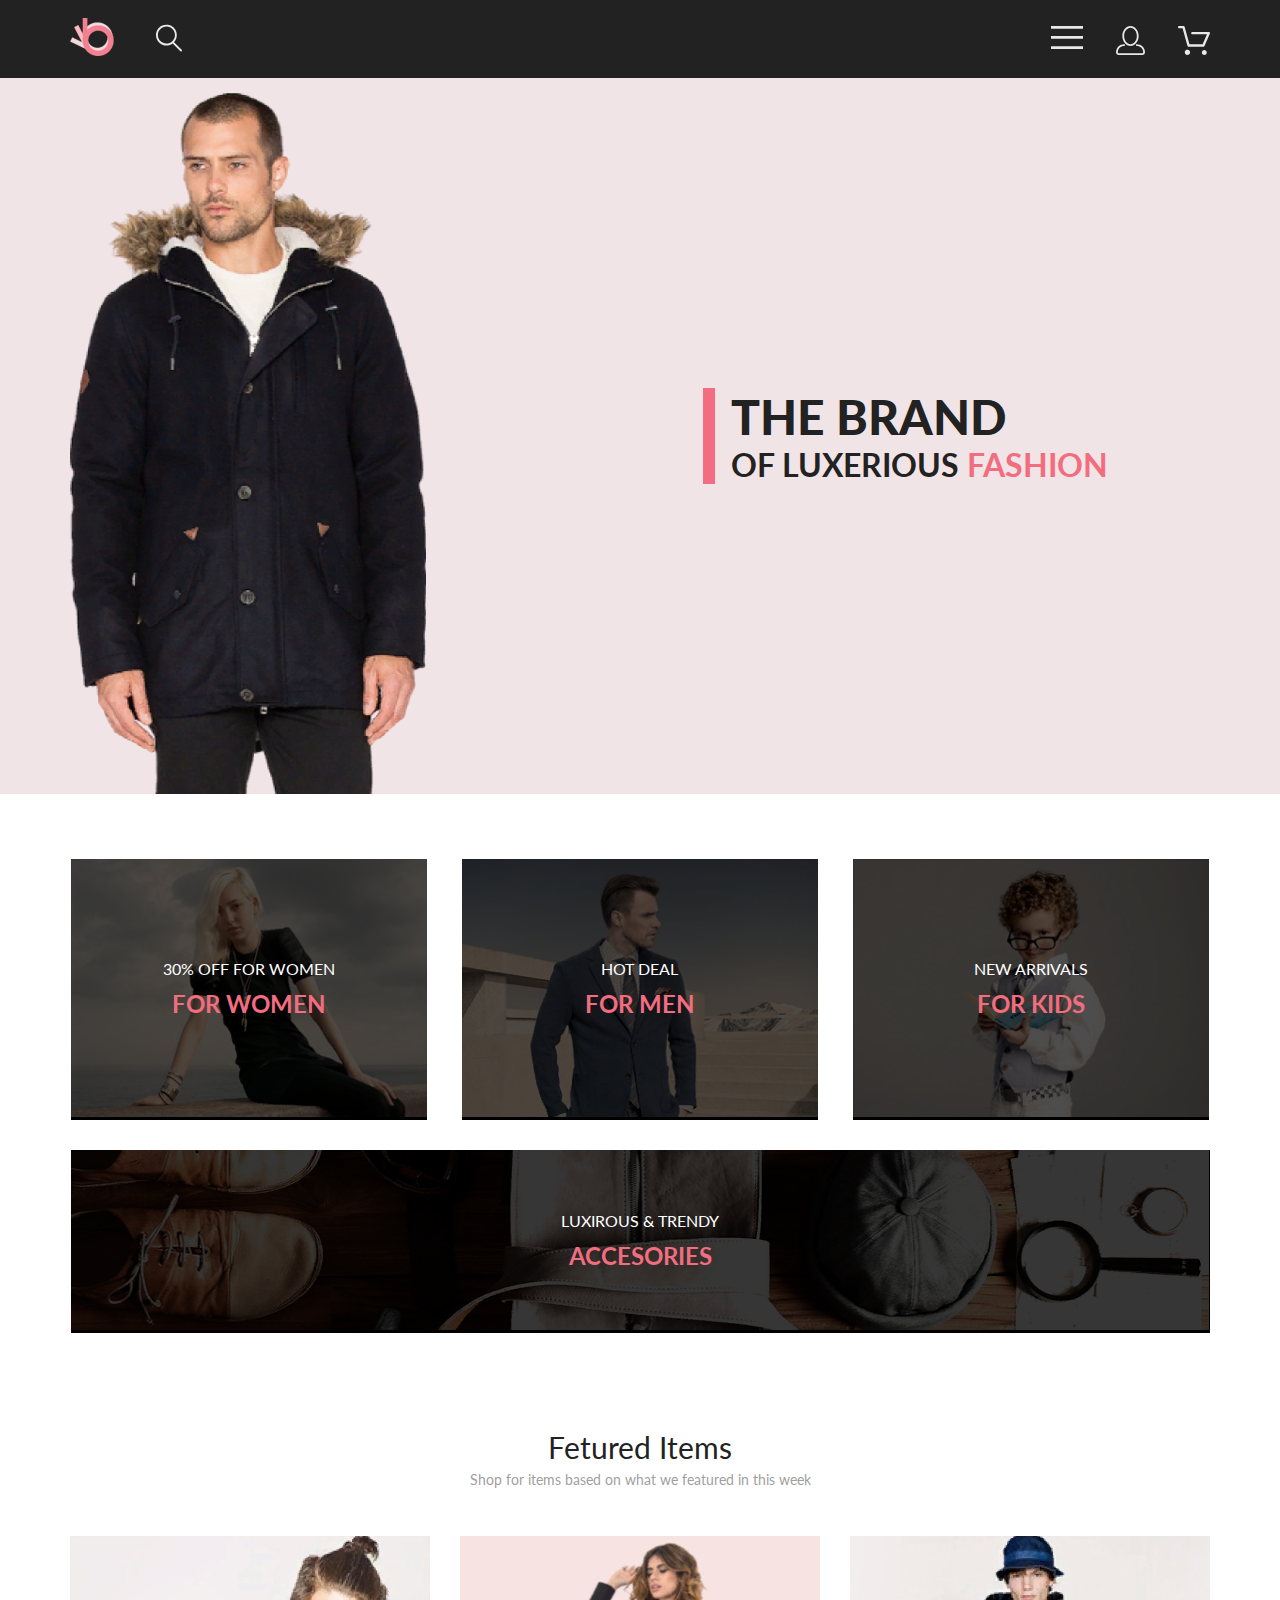
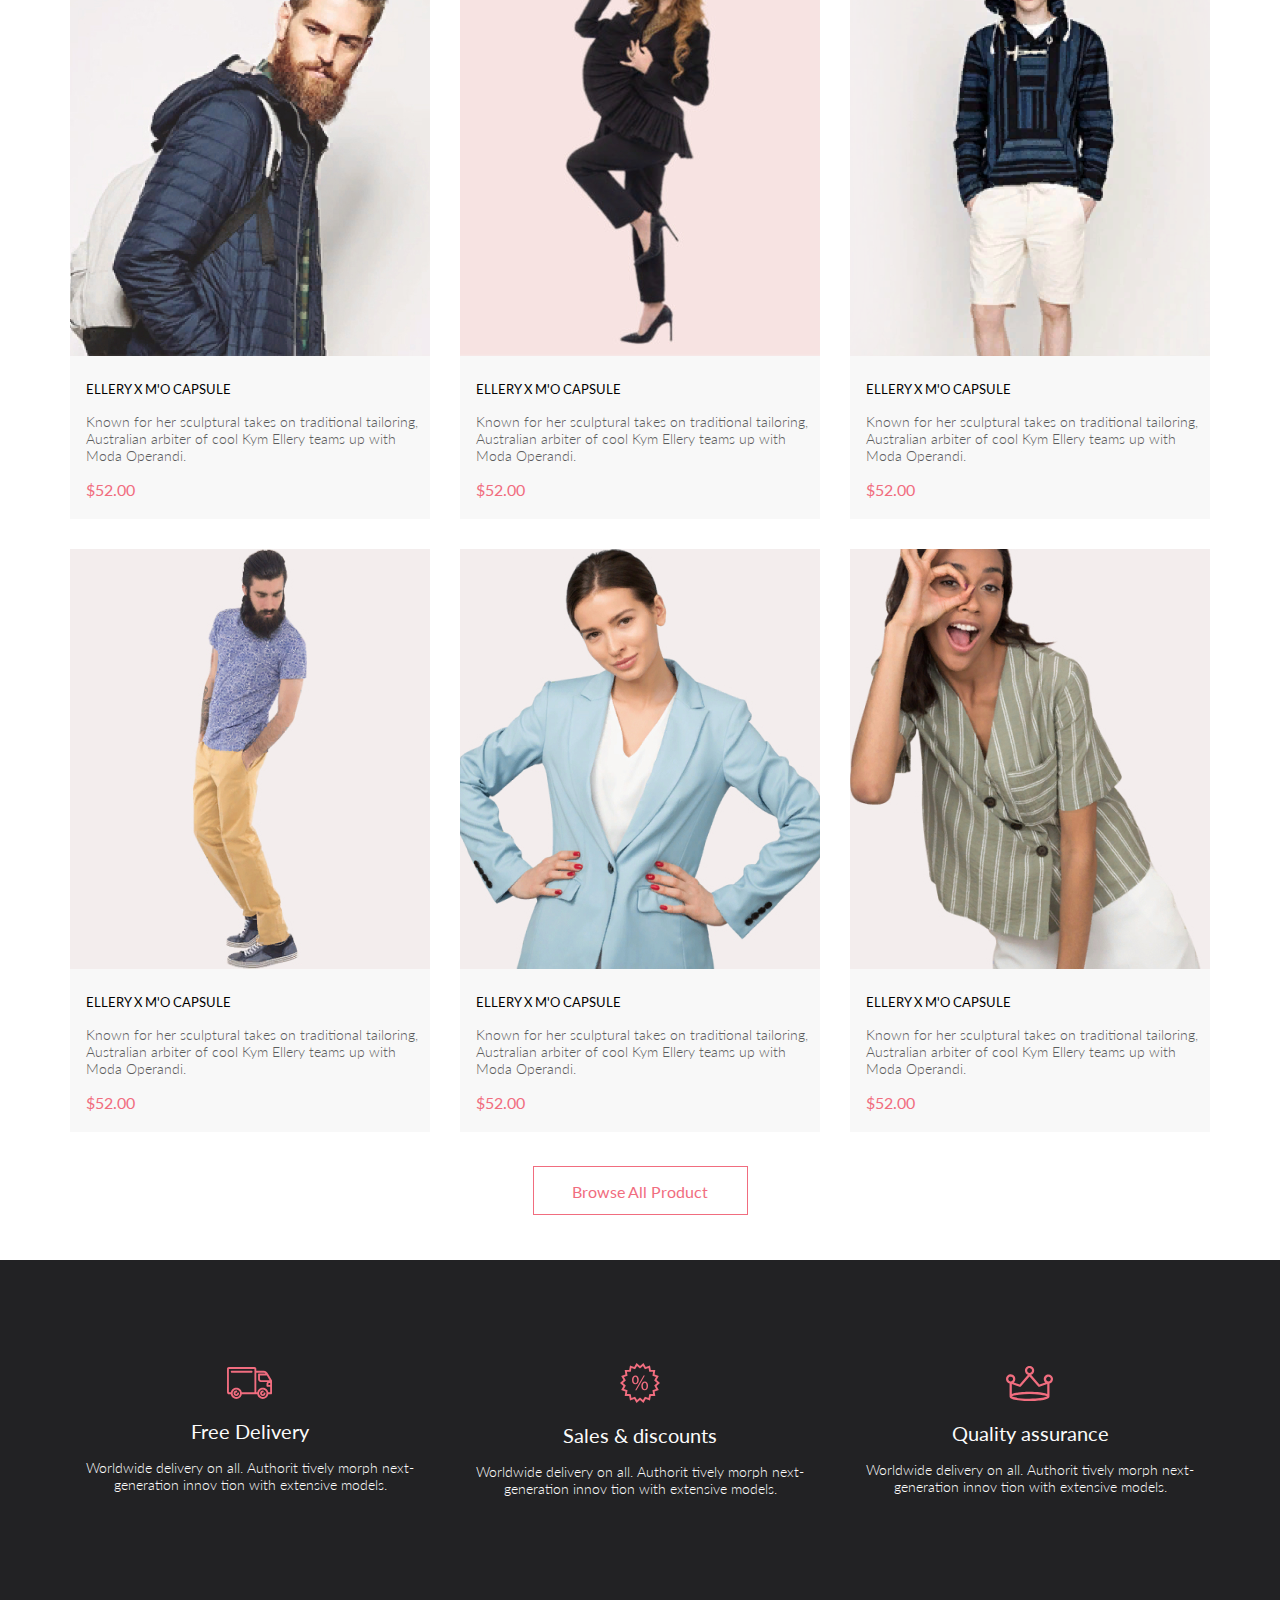
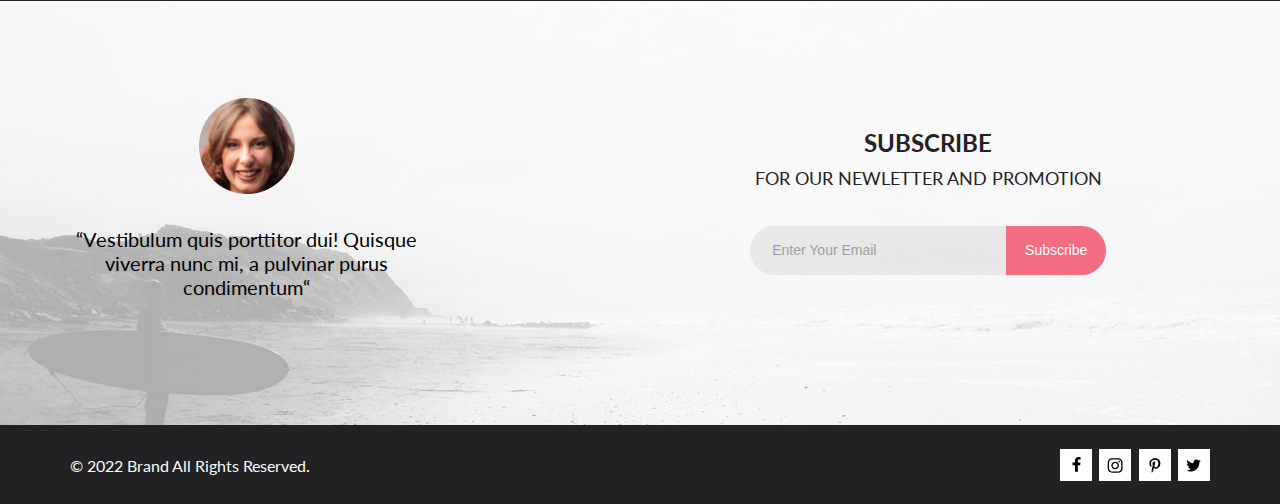
==== index.html @ d6eef69d "add scss elements" ====
<!DOCTYPE html>
<html lang="en">
<head>
    <meta charset="UTF-8">
    <meta http-equiv="X-UA-Compatible" content="IE=edge">
    <meta name="viewport" content="width=device-width, initial-scale=1.0">
    <title>Market</title>
    <link rel="preconnect" href="https://fonts.googleapis.com">
    <link rel="preconnect" href="https://fonts.gstatic.com" crossorigin>
    <link href="https://fonts.googleapis.com/css2?family=Lato&display=swap" rel="stylesheet">
    <link rel="stylesheet" href="style.css">
</head>
<body>
    <section class="header">
        <div class="container">
            <div class="navbar">
                <div class="logo">
                    <a href="index.html"><img src="./img/site-logo.svg" alt="logo"></a>
                    <img src="./img/find-icon.svg" alt="find">
                </div>
                <div class="menu">
                    <details>
                        <summary class="burger_menu"><img src="./img/menu-icon.svg" alt=""></summary>
                        <div class="drop_menu">
                            <h3 class="drop_menu_heading">
                                MENU 
                            </h3>
                            <ul class="burger_menu_list">
                                <li class="burger_menu_list-heading"><a href="#" class="list-heading-link">MAN</a></li>
                                <li class="burger_menu_list-link-box">
                                    <ul class="burger_menu_items">
                                        <li class="item_link mb-11"><a href="#" class="menu_items-link">Accessories</a></li>
                                        <li class="item_link mb-11"><a href="#" class="menu_items-link">Bags</a>
                                        <li class="item_link mb-11"><a href="#" class="menu_items-link">Denim</a></li>
                                        <li class="item_link mb-20"><a href="#" class="menu_items-link">T-Shirts</a></li>
                                    </ul>
                                </li>
                                <li class="burger_menu_list-heading"><a href="#" class="list-heading-link">WOMAN</a></li>
                                <li class="burger_menu_list-link-box">
                                    <ul class="burger_menu_items">
                                        <li class="item_link mb-11"><a href="#" class="menu_items-link">Accessories</a></li>
                                        <li class="item_link mb-11"><a href="#" class="menu_items-link">Jackets &amp; Coats</a></li>
                                        <li class="item_link mb-11"><a href="#" class="menu_items-link">Polos</a></li>
                                        <li class="item_link mb-11"><a href="#" class="menu_items-link">T-Shirts</a></li>
                                        <li class="item_link mb-20"><a href="#" class="menu_items-link">Shirts</a></li>
                                    </ul>
                                </li>
                                <li class="burger_menu_list-heading"><a href="#" class="list-heading-link">KIDS</a></li>
                                <li>
                                    <ul class="burger_menu_items">
                                        <li class="item_link mb-11"><a href="#" class="menu_items-link">Accessories</a></li>
                                        <li class="item_link mb-11"><a href="#" class="menu_items-link">Jackets &amp; Coats</a></li>
                                        <li class="item_link mb-11"><a href="#" class="menu_items-link">Polos</a></li>
                                        <li class="item_link mb-11"><a href="#" class="menu_items-link">T-Shirts</a></li>
                                        <li class="item_link mb-11"><a href="#" class="menu_items-link">Shirts</a></li>
                                        <li class="item_link"><a href="#" class="menu_items-link">Bags</a></li>
                                    </ul>
                                </li>
                            </ul>
                        </div>
                    </details>
                    <a href="#" class="login_link"><img src="./img/login-icon.svg" alt="login"></a>
                    <a href="#" class="user_cart"><img src="./img/cart-icon.svg" alt="cart"></a>
                </div>
            </div>
        </div>
    </section>
    <section class="represent">
        <div class="container">
            <div class="represent_content">
                <div class="title_img-box">
                    <img src="./img/Layer_57-removebg-preview_1_-removebg-preview.png" alt="photo" class="title_image-picture">
                </div>
                <div class="title">
                    <div class="title_heading">THE BRAND</div>
                    <div class="title_text">OF LUXERIOUS <span class="title_text_pink">FASHION</span>
                    </div>
                </div>
            </div>
        </div>
    </section>
    <section class="main">
            <div class="contaiter">
                <section class="categories">
                    <div class="top_categories">
                        <div class="category_item_container">
                            <img src="./img/bg-for-women.png" alt="image" class="category_item-img">
                            <div class="category_item-content">
                                <p class="category_item-text">30% OFF FOR WOMEN
                                </p>
                                <h3 class="category_item-heading">FOR WOMEN</h3>
                            </div> 
                        </div>
                        <div class="category_item_container">
                            <img src="./img/bg-for-men.png" alt="image" class="category_item-img">
                            <div class="category_item-content">
                                <p class="category_item-text">HOT DEAL</p>
                                <h3 class="category_item-heading">FOR MEN</h3>
                            </div> 
                        </div>
                        <div class="category_item_container">
                            <img src="./img/bg-for-kids.png" alt="image" class="category_item-img">
                            <div class="category_item-content">
                                <p class="category_item-text">NEW ARRIVALS</p>
                                <h3 class="category_item-heading">FOR KIDS</h3>
                            </div> 
                        </div>
                    </div>
                    <div class="category_item_container-long">
                        <img src="./img/bg-accessories.png" alt="image" class="category_item-img acc_big">
                        <img src="./img/accessories-small.png" alt="image" class="acc_small">
                        <div class="category_item-content">
                            <p class="category_item-text">LUXIROUS & TRENDY</p>
                            <h3 class="category_item-heading">ACCESORIES</h3>
                        </div> 
                    </div>
                </section>
            </div>
            <div class="contaiter">                        
                <section class="content_items">
                    <div class="content_heading">
                        <h2 class="content_title">Fetured Items</h2>
                        <p class="content_text">Shop for items based on what we featured in this week</p>
                    </div>
                    <div class="product_block">
                        <div class="item_box">
                            <div class="item_box-main-content">
                                <img src="./img/photo-man-1.jpg" alt="photo" class="item_photo">
                                <a href="#">
                                    <div class="add_to_cart_button">
                                        <img src="./img/cart-icon.svg" alt="cart">
                                        <p class="add_to_cart-text">Add to Cart</p>
                                    </div>
                                </a>
                            </div>
                            <h3 class="item_title"><a href="#" class="product_link">ELLERY X M'O CAPSULE</a></h3>
                            <p class="item_text">Known for her sculptural takes on traditional tailoring, Australian arbiter of cool Kym Ellery teams up with Moda Operandi.</p>
                            <p class="cost">$52.00</p>
                        </div>
                        <div class="item_box">
                            <div class="item_box-main-content">
                                <img src="./img/photo-woman-1.jpg" alt="photo" class="item_photo">
                                <a href="#">
                                    <div class="add_to_cart_button">
                                        <img src="./img/cart-icon.svg" alt="cart">
                                        <p class="add_to_cart-text">Add to Cart</p>
                                    </div>
                                </a>
                            </div>
                            <h3 class="item_title"><a href="#" class="product_link">ELLERY X M'O CAPSULE</a></h3>
                            <p class="item_text">Known for her sculptural takes on traditional tailoring, Australian arbiter of cool Kym Ellery teams up with Moda Operandi.</p>
                            <p class="cost">$52.00</p>
                        </div>
                        <div class="item_box">
                            <div class="item_box-main-content">
                                <img src="./img/photo-man-2.png" alt="photo" class="item_photo">
                                <a href="#">
                                    <div class="add_to_cart_button">
                                        <img src="./img/cart-icon.svg" alt="cart">
                                        <p class="add_to_cart-text">Add to Cart</p>
                                    </div>
                                </a>
                            </div>
                            <a href="#"><h3 class="item_title">ELLERY X M'O CAPSULE</h3></a>
                            <p class="item_text">Known for her sculptural takes on traditional tailoring, Australian arbiter of cool Kym Ellery teams up with Moda Operandi.</p>
                            <p class="cost">$52.00</p>
                        </div>
                        <div class="item_box">
                            <div class="item_box-main-content">
                                <img src="./img/photo-man-3.jpg" alt="photo" class="item_photo">
                                <a href="#">
                                    <div class="add_to_cart_button">
                                        <img src="./img/cart-icon.svg" alt="cart">
                                        <p class="add_to_cart-text">Add to Cart</p>
                                    </div>
                                </a>
                            </div>
                            <a href="#"><h3 class="item_title">ELLERY X M'O CAPSULE</h3></a>
                            <p class="item_text">Known for her sculptural takes on traditional tailoring, Australian arbiter of cool Kym Ellery teams up with Moda Operandi.</p>
                            <p class="cost">$52.00</p>
                        </div>
                        <div class="item_box">
                            <div class="item_box-main-content">
                                <img src="./img/photo-woman-2.jpg" alt="photo" class="item_photo">
                                <a href="#">
                                    <div class="add_to_cart_button">
                                        <img src="./img/cart-icon.svg" alt="cart">
                                        <p class="add_to_cart-text">Add to Cart</p>
                                    </div>
                                </a>
                            </div>
                            <a href="#"><h3 class="item_title">ELLERY X M'O CAPSULE</h3></a>
                            <p class="item_text">Known for her sculptural takes on traditional tailoring, Australian arbiter of cool Kym Ellery teams up with Moda Operandi.</p>
                            <p class="cost">$52.00</p>
                        </div>
                        <div class="item_box">
                            <div class="item_box-main-content">
                                <img src="./img/photo-woman-3.jpg" alt="photo" class="item_photo">
                                <a href="#">
                                    <div class="add_to_cart_button">
                                        <img src="./img/cart-icon.svg" alt="cart">
                                        <p class="add_to_cart-text">Add to Cart</p>
                                    </div>
                                </a>
                            </div>
                            <a href="#"><h3 class="item_title">ELLERY X M'O CAPSULE</h3></a>
                            <p class="item_text">Known for her sculptural takes on traditional tailoring, Australian arbiter of cool Kym Ellery teams up with Moda Operandi.</p>
                            <p class="cost">$52.00</p>
                        </div>
                    </div>
                </section>
                <div class="all_product_button"><a href="#" class="all_product_button-link">Browse All Product</a></div>   
        </div>
    </section>
    <section class="features">
        <div class="container">
            <div class="feature_content">
                <div class="feature_content_item">
                    <img src="./img/car.svg" alt="image" class="feature_content_item_img">
                    <h4 class="feature_content_item_title">Free Delivery</h4>
                    <p class="feature_content_item_text">Worldwide delivery on all. Authorit tively morph next-generation innov tion with extensive models.</p>
                </div>
                <div class="feature_content_item">
                    <img src="./img/percent.svg" alt="image" class="feature_content_item_img">
                    <h4 class="feature_content_item_title">Sales & discounts</h4>
                    <p class="feature_content_item_text">Worldwide delivery on all. Authorit tively morph next-generation innov tion with extensive models.</p>
                </div>
                <div class="feature_content_item">
                    <img src="./img/crown.svg" alt="image" class="feature_content_item_img">
                    <h4 class="feature_content_item_title">Quality assurance</h4>
                    <p class="feature_content_item_text">Worldwide delivery on all. Authorit tively morph next-generation innov tion with extensive models.</p>
                </div>
            </div>
        </div>
    </section>
    <section class="subscribe_block">
        <div class="container">
            <div class="subscribe_content">
                <div class="subscribe_media">
                        <img src="./img/subscribe_woman_photo.png" alt="image" class="subscribe_media_img">
                        <p class="subscribe_media_text">“Vestibulum quis porttitor dui! Quisque viverra nunc mi, a pulvinar purus condimentum“</p>
                </div>
                <div class="subscribe_button">
                    <div class="subscribe_button_text">
                        <h4 class="subscribe_button_text_title">
                            SUBSCRIBE 
                        </h4>
                        <p class="subscribe_button_text_content">FOR OUR NEWLETTER AND PROMOTION
                        </p>
                    </div>
                        <form action="#" class="form">
                            <input type="email" placeholder="Enter Your Email" class="form_input">
                            <button type="submit" class="form_button">Subscribe</button>
                        </form>
                </div>
            </div>
        </div>
    </section>
    <footer class="footer">
        <div class="container">
            <div class="footer_content">
                <div class="footer_text">
                    &copy; 2022  Brand  All Rights Reserved.
                </div>
                <div class="footer_icons">
                    <a href="#"><div class="social_icon"><img src="./img/facebook_icon.svg" alt="facebook" class="facebook_icon"></div></a>
                    <a href="#"><div class="social_icon"><img src="./img/instagram_icon.svg" alt="instagram" class="instagram_icon social_icon"></div></a>
                    <a href="#"><div class="social_icon"><img src="./img/pinterest_icon.svg" alt="instagram" class="pinterest_icon social_icon"></div></a>
                    <a href="#"><div class="social_icon"><img src="./img/twitter_icon.svg" alt="instagram" class="twitter_icon social_icon"></div></a>
                </div>
            </div>
        </div>
    </footer>
</body>
</html>
---- style.css ----
* {
  margin: 0;
  padding: 0;
  box-sizing: border-box;
}

body {
  font-family: "Lato";
  font-style: normal;
}

a {
  text-decoration: none;
}

ul {
  list-style-type: none;
}

.mb-11 {
  margin-bottom: 11px;
}

.mb-20 {
  margin-bottom: 20px;
}

.pink_color {
  color: #F16D7F;
}

.container {
  max-width: 1140px;
  margin: 0 auto;
}

.header {
  background: #222222;
}

.navbar {
  display: flex;
  justify-content: space-between;
}

.logo {
  margin-top: 18px;
  margin-bottom: 19px;
  display: flex;
  justify-content: space-between;
  gap: 41px;
}

.menu {
  display: flex;
  justify-content: space-between;
  gap: 33px;
  margin-top: 26px;
  margin-bottom: 20px;
}

.burger_menu {
  position: relative;
  list-style-type: none;
}

.burger_menu:hover {
  cursor: pointer;
}

.drop_menu {
  position: absolute;
  background-color: #FFF;
  width: 232px;
  top: 80px;
  z-index: 10;
  padding-top: 32px;
  padding-bottom: 32px;
}

.drop_menu_heading {
  color: #000;
  font-size: 14px;
  font-weight: 700;
  padding-left: 33px;
  margin-bottom: 24px;
}

.burger_menu_list {
  padding-left: 33px;
}

.burger_menu_items {
  padding-left: 22px;
}

.menu_items-link {
  color: #6F6E6E;
  font-size: 14px;
  display: block;
}

.item_link:hover {
  background-color: rgb(250, 70, 70);
}

.menu_items-link:hover {
  background-color: rgba(244, 244, 244, 0.6980392157);
}

.burger_menu_list-heading {
  margin-bottom: 12px;
}

.list-heading-link {
  color: #F16D7F;
  font-size: 14px;
}

.represent {
  background: #F1E4E6;
  margin-bottom: 65px;
}

.represent_content {
  display: flex;
  align-items: center;
  justify-content: flex-start;
  gap: 63px;
  position: relative;
}

.title_img-box {
  width: 50%;
  display: flex;
  justify-content: flex-start;
  align-items: center;
}

.title_image-picture {
  max-width: 100%;
  margin-top: 15px;
}

.title {
  max-width: 100%;
  border-left: 12px solid #F16D7F;
  padding-left: 16px;
}

.title_heading {
  font-weight: 900;
  font-size: 48px;
  line-height: 58px;
  color: #222222;
}

.title_text {
  font-weight: 700;
  font-size: 32px;
  line-height: 38px;
  color: #222222;
}

.title_text_pink {
  font-weight: 700;
  font-size: 32px;
  line-height: 38px;
  color: #F16D7F;
}

.main {
  display: flex;
  flex-direction: column;
  align-items: center;
}

.categories {
  display: flex;
  flex-direction: column;
  margin-bottom: 96px;
}

.top_categories {
  display: flex;
  gap: 3%;
  margin-bottom: 30px;
}

.category_item_container {
  max-width: 32%;
  position: relative;
  text-align: center;
  background: black;
}

.category_item_container-long {
  max-width: 1140px;
  position: relative;
  text-align: center;
  background: black;
}

.category_item-img {
  max-width: 100%;
  opacity: 30%;
}

.acc_small {
  display: none;
}

.category_item-content {
  width: 100%;
  display: flex;
  flex-direction: column;
  position: absolute;
  top: 50%;
  left: 50%;
  transform: translate(-50%, -50%);
  color: white;
}

.category_item-text {
  margin-bottom: 12px;
  font-weight: 400;
  font-size: 16px;
  line-height: 19px;
  color: #FFFFFF;
}

.category_item-heading {
  font-weight: 700;
  font-size: 24px;
  line-height: 28.8px;
  color: #F16D7F;
}

.content_items {
  display: flex;
  flex-direction: column;
  align-items: center;
  margin-bottom: 49px;
}

.content_heading {
  display: flex;
  flex-direction: column;
  align-items: center;
}

.content_title {
  margin-bottom: 6px;
  font-weight: 400;
  font-size: 30px;
  line-height: 36px;
  color: #222222;
}

.content_text {
  margin-bottom: 48px;
  font-weight: 400;
  font-size: 14px;
  line-height: 17px;
  color: #9F9F9F;
}

.product_block {
  display: grid;
  grid-template-columns: repeat(3, 1fr);
  grid-gap: 30px;
}

.item_box {
  background: #F8F8F8;
  max-width: 360px;
}

.item_box-main-content {
  max-width: 360px;
  max-height: 420px;
  margin-bottom: 25.35px;
  position: relative;
  background-color: #000;
}

.women_img_2 {
  max-height: 100%;
  background: #F7E4E2;
  display: flex;
  justify-content: center;
  margin-bottom: 25px;
}

.item_photo {
  max-width: 100%;
}

.item_photo_2 {
  margin-top: 9px;
  margin-bottom: 11px;
}

.item_title {
  margin-bottom: 16px;
  margin-left: 16px;
  font-weight: 400;
  font-size: 13px;
  line-height: 16px;
  color: #000;
}

.product_link {
  color: #000;
}

.item_text {
  margin-bottom: 16px;
  margin-left: 16px;
  font-weight: 300;
  font-size: 14px;
  line-height: 17px;
  color: #5D5D5D;
}

.cost {
  margin-left: 16px;
  margin-bottom: 20px;
  font-weight: 400;
  font-size: 16px;
  line-height: 19px;
  color: #F16D7F;
}

.add_to_cart_button {
  display: none;
}

.item_box-main-content:hover .item_photo {
  opacity: 30%;
  transition: 0.35s;
}
.item_box-main-content:hover .item_box-main-content {
  text-align: center;
}
.item_box-main-content:hover .add_to_cart_button {
  position: absolute;
  top: 50%;
  left: 50%;
  transform: translate(-50%, -50%);
  display: flex;
  align-items: center;
  justify-content: center;
  border: 1px solid white;
  padding-left: 13.06px;
  padding-top: 10.79px;
  padding-right: 15.91px;
  padding-bottom: 8.23px;
}
.item_box-main-content:hover .add_to_cart-text {
  font-weight: 400;
  font-size: 14px;
  line-height: 16.8px;
  margin-left: 11.04px;
  color: white;
}

.all_product_button {
  margin-bottom: 60px;
  text-align: center;
}

.all_product_button-link {
  border: 1px solid #F16D7F;
  padding: 14.5px 38.5px 13.5px;
  color: #F16D7F;
}

.all_product_button-link:hover {
  background-color: #F16D7F;
  color: #FFFFFF;
}

.features {
  background: #222224;
  padding-top: 103px;
  padding-bottom: 104px;
}

.feature_content {
  display: flex;
  gap: 30px;
}

.feature_content_item {
  display: flex;
  flex-direction: column;
  justify-content: center;
  align-items: center;
}

.feature_content_item_img {
  margin-bottom: 20px;
}

.feature_content_item_title {
  font-weight: 400;
  font-size: 19.96px;
  line-height: 24px;
  color: #FBFBFB;
  margin-bottom: 16px;
}

.feature_content_item_text {
  font-weight: 300;
  font-size: 13.972px;
  line-height: 17px;
  text-align: center;
  color: #FBFBFB;
}

.subscribe_block {
  background-image: url(./img/subscribe_background.png);
  background-repeat: no-repeat;
  background-position: center;
  background-color: rgba(244, 244, 244, 0.6980392157);
  background-blend-mode: screen;
  padding-top: 97px;
  padding-bottom: 126px;
}

.subscribe_content {
  display: flex;
  align-items: center;
}

.subscribe_media {
  max-width: 31%;
  display: flex;
  flex-direction: column;
  align-items: center;
}

.subscribe_media_img {
  margin-bottom: 33px;
}

.subscribe_media_text {
  font-weight: 400;
  font-size: 20px;
  line-height: 24px;
  text-align: center;
}

.subscribe_button {
  width: 50%;
  display: flex;
  flex-direction: column;
  align-items: center;
  margin-left: 223px;
}

.subscribe_button_text {
  margin-bottom: 32px;
}

.subscribe_button_text_title {
  font-weight: 700;
  font-size: 24px;
  line-height: 167.2%;
  text-align: center;
  color: #222224;
}

.subscribe_button_text_content {
  font-weight: 400;
  font-size: 18px;
  line-height: 30.1px;
  text-align: center;
  color: #222224;
}

.form {
  display: flex;
}

.form_input {
  background: #E1E1E1;
  width: 256px;
  height: 49px;
  border-bottom-left-radius: 50px;
  border-top-left-radius: 50px;
  border: none;
  padding-left: 22px;
  font-weight: 400;
  font-size: 14px;
  line-height: 17px;
  display: flex;
  align-items: center;
  color: #222224;
  opacity: 0.67;
}

.form_button {
  background: #F16D7F;
  width: 100px;
  height: 49px;
  border-bottom-right-radius: 50px;
  border-top-right-radius: 50px;
  border: none;
  font-weight: 400;
  font-size: 14px;
  line-height: 17px;
  color: #FFFFFF;
}

.footer {
  background-color: #222224;
  padding-top: 24px;
  padding-bottom: 23px;
}

.footer_content {
  display: flex;
  align-items: center;
  justify-content: space-between;
}

.footer_text {
  font-weight: 400;
  font-size: 16px;
  line-height: 19px;
  color: #FBFBFB;
}

.footer_icons {
  display: flex;
  gap: 7.29px;
}

.social_icon {
  background-color: white;
  width: 32px;
  height: 32px;
  display: flex;
  justify-content: center;
  align-items: center;
}

.social_icon:hover {
  background-color: #F16D7F;
}

.facebook_icon {
  padding: 8px 11.83px 9.28px 11.55px;
}

.instagram_icon {
  padding: 9.06px 8.6px 8.06px 7.94px;
}

.pinterest_icon {
  padding: 8.2px 9.6px 8.2px 9.93px;
}

.twitter_icon {
  padding: 9.5px 7.61px 9.5px 7.95px;
}

@media (max-width: 1024px) {
  .navbar {
    padding-left: 32px;
    padding-right: 32px;
  }
  .main {
    margin-left: 16px;
    margin-right: 16px;
  }
  .represent_content {
    display: flex;
    align-items: center;
    justify-content: space-between;
    gap: 63px;
  }
  .title_img-box {
    width: 50%;
    max-height: 368px;
    display: flex;
    justify-content: center;
    align-items: center;
  }
  .title_image-picture {
    max-height: 353px;
    margin-top: 15px;
  }
  .title {
    max-width: 100%;
    border-left: 12px solid #F16D7F;
    padding-left: 16px;
    margin-right: 34px;
  }
  .title_heading {
    font-size: 44px;
    line-height: 53px;
  }
  .title_text {
    font-size: 24px;
    line-height: 29px;
  }
  .categories {
    max-width: 736px;
  }
  .product_block {
    display: grid;
    grid-template-columns: repeat(2, 1fr);
    grid-gap: 16px;
  }
  .feature_content {
    flex-direction: column;
    gap: 48px;
    align-items: center;
    margin-left: 204px;
    margin-right: 204px;
  }
  .subscribe_content {
    flex-direction: column;
    gap: 48px;
  }
  .subscribe_button {
    margin-left: 0;
  }
  .footer_content {
    margin-left: 32px;
    margin-right: 32px;
  }
}
@media (max-width: 767px) {
  .navbar {
    padding-left: 16px;
    padding-right: 16px;
  }
  .login_link, .user_cart {
    display: none;
  }
  .burger_menu {
    order: 3;
  }
  .drop_menu {
    right: 1px;
  }
  .represent_content {
    flex-direction: column;
    padding-top: 148px;
    padding-bottom: 149px;
  }
  .title_img-box {
    display: none;
  }
  .title_heading {
    font-size: 38px;
    font-weight: 900;
    line-height: 45.6px;
  }
  .title_text {
    font-size: 20px;
    font-weight: 700;
    line-height: 24px;
  }
  .categories {
    margin-bottom: 64px;
  }
  .top_categories {
    display: flex;
    flex-direction: column;
    align-items: center;
    gap: 32px;
    margin-bottom: 30px;
  }
  .category_item_container {
    max-width: 100%;
  }
  .main {
    margin-left: 16px;
    margin-right: 16px;
  }
  .category_item_container {
    max-width: 320px;
  }
  .category_item-text {
    font-weight: 400;
    font-size: 16px;
    line-height: 19px;
  }
  .category_item-heading {
    font-weight: 700;
    font-size: 24px;
    line-height: 29px;
    color: #F16D7F;
  }
  .acc_big {
    display: none;
  }
  .acc_small {
    display: flex;
    max-width: 100%;
    opacity: 30%;
  }
  .product_block {
    grid-template-columns: repeat(1, 1fr);
  }
  .feature_content {
    flex-direction: column;
    gap: 46px;
    align-items: center;
    margin-left: 13px;
    margin-right: 13px;
  }
  .feature_content_item {
    max-width: 347px;
  }
  .form_input {
    width: 246px;
  }
  .form_button {
    width: 95px;
  }
  .footer_content {
    flex-direction: column;
  }
  .footer_icons {
    order: -1;
    margin-top: 43px;
    margin-bottom: 40px;
  }
}
@media (max-width: 320px) {
  body {
    max-width: 320px;
  }
  .navbar {
    padding-left: 16px;
    padding-right: 16px;
  }
  .login_link, .user_cart {
    display: none;
  }
  .menu_list {
    order: 3;
  }
  .represent_content {
    flex-direction: column;
    padding-top: 148px;
    padding-bottom: 149px;
  }
  .title_img-box {
    display: none;
  }
  .title_heading {
    font-size: 38px;
    font-weight: 900;
    line-height: 45.6px;
  }
  .title_text {
    font-size: 20px;
    font-weight: 700;
    line-height: 24px;
  }
  .categories {
    margin-bottom: 64px;
  }
}/*# sourceMappingURL=style.css.map */
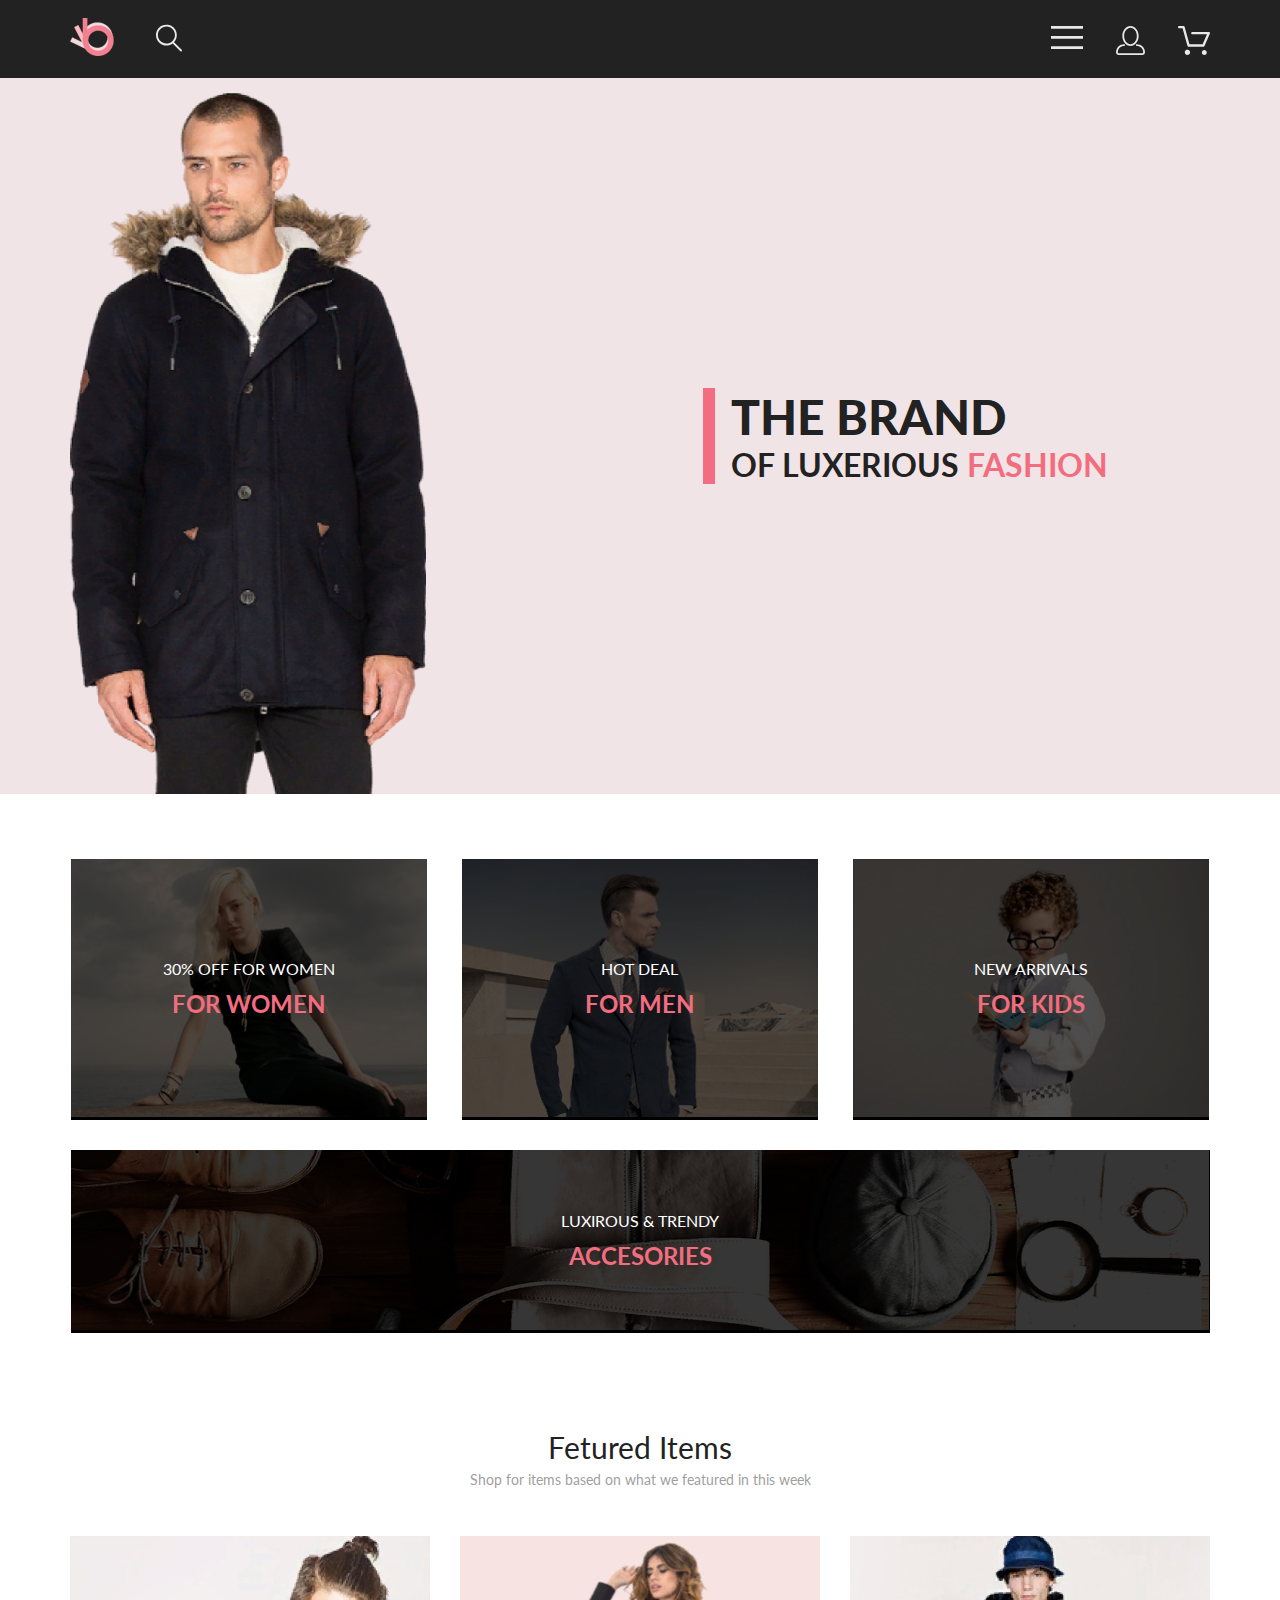
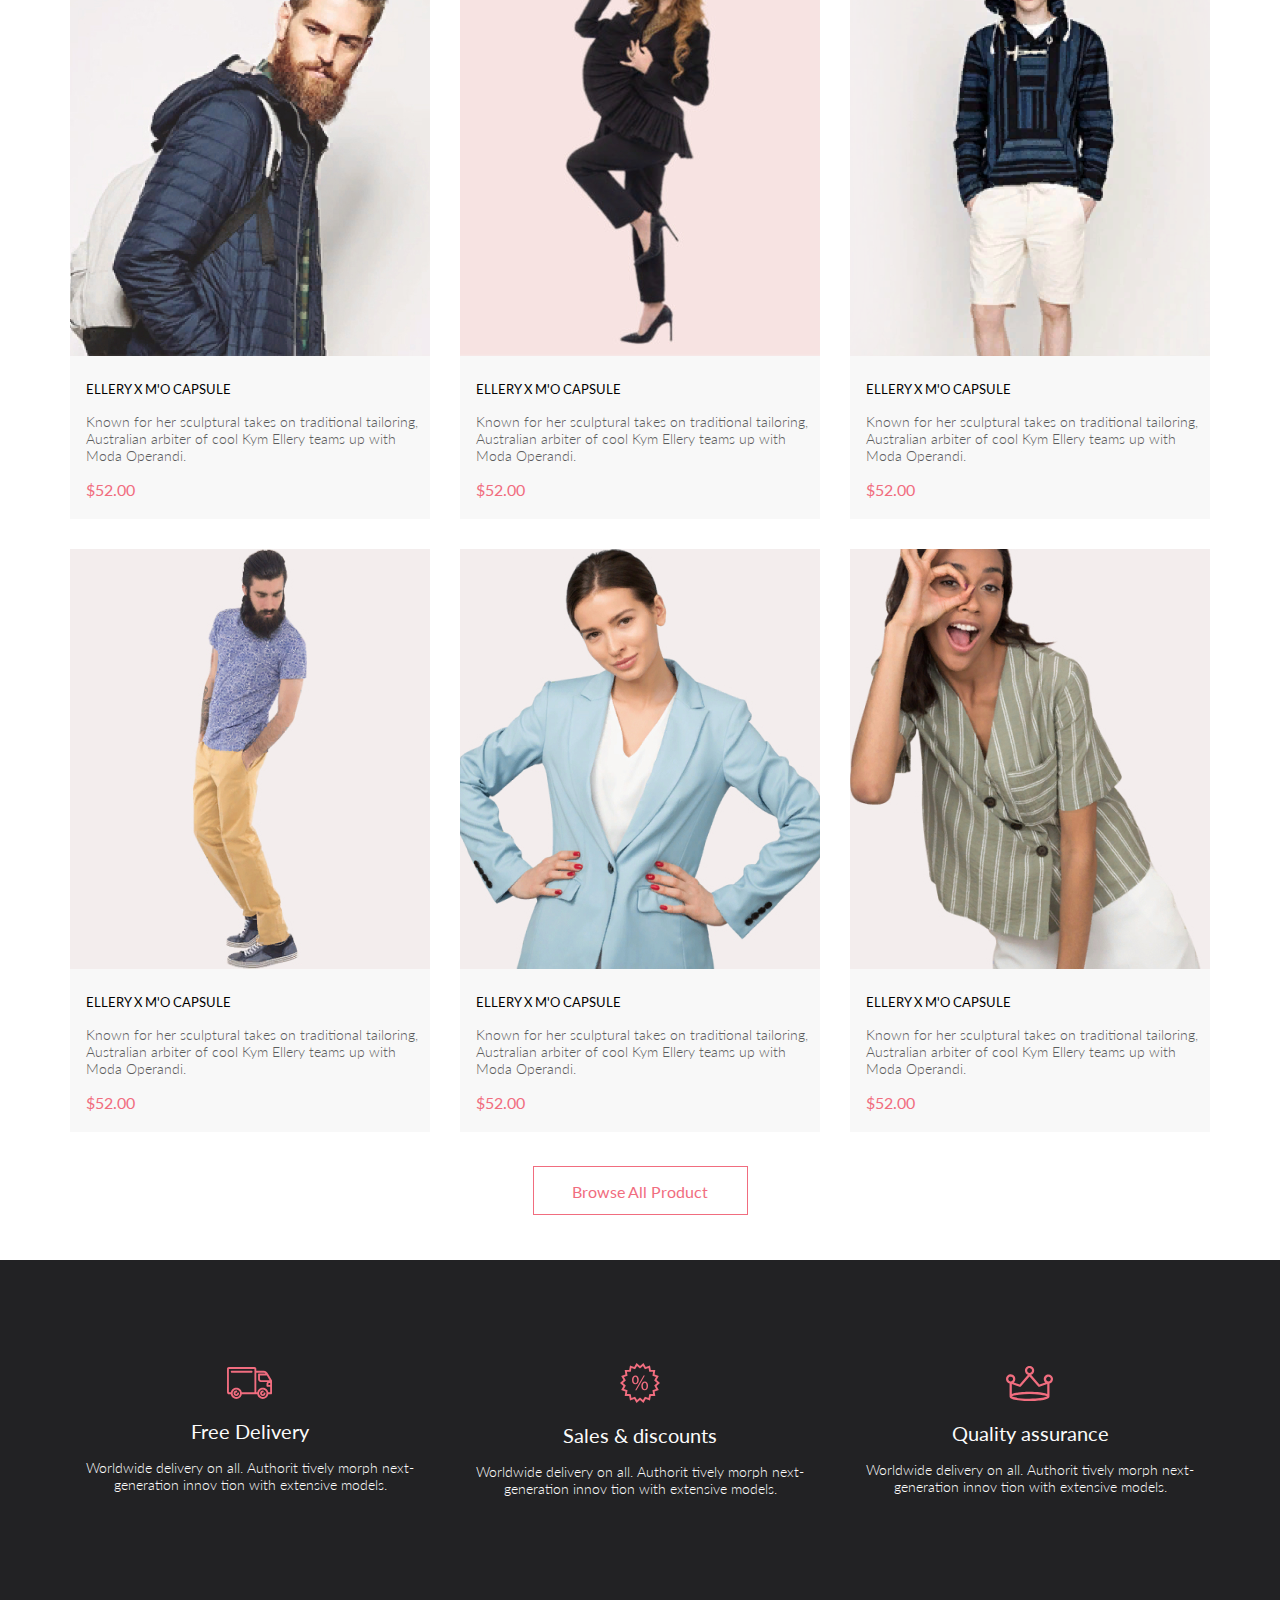
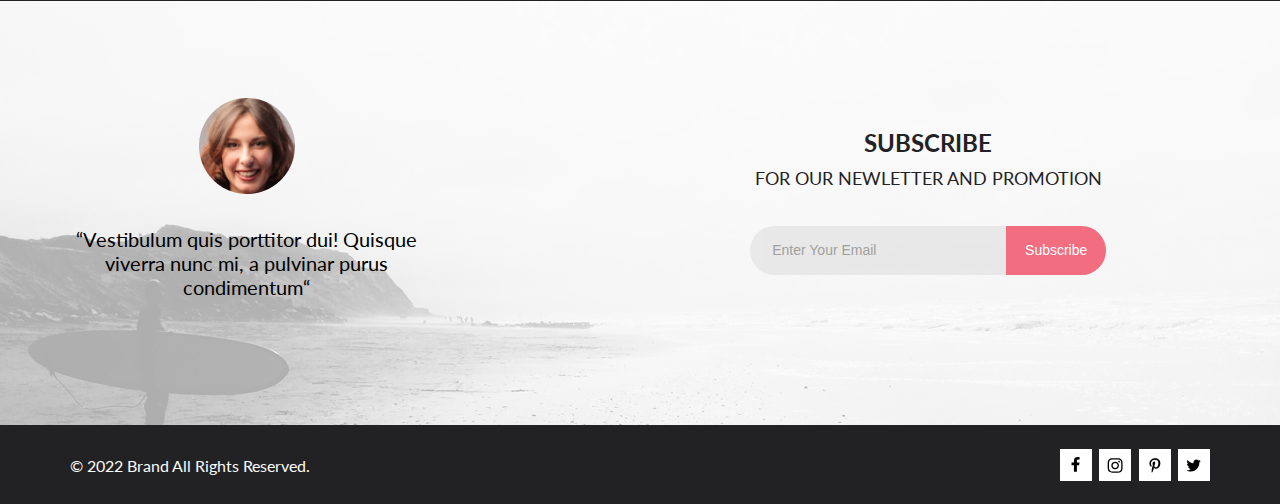
==== commit 6c1d4b54: "add scss" ====
--- a/index.html
+++ b/index.html
@@ -1,5 +1,6 @@
 <!DOCTYPE html>
 <html lang="en">
+
 <head>
     <meta charset="UTF-8">
     <meta http-equiv="X-UA-Compatible" content="IE=edge">
@@ -10,266 +11,288 @@
     <link href="https://fonts.googleapis.com/css2?family=Lato&display=swap" rel="stylesheet">
     <link rel="stylesheet" href="style.css">
 </head>
+
 <body>
-    <section class="header">
-        <div class="container">
-            <div class="navbar">
-                <div class="logo">
-                    <a href="index.html"><img src="./img/site-logo.svg" alt="logo"></a>
-                    <img src="./img/find-icon.svg" alt="find">
-                </div>
-                <div class="menu">
-                    <details>
-                        <summary class="burger_menu"><img src="./img/menu-icon.svg" alt=""></summary>
-                        <div class="drop_menu">
-                            <h3 class="drop_menu_heading">
-                                MENU 
-                            </h3>
-                            <ul class="burger_menu_list">
-                                <li class="burger_menu_list-heading"><a href="#" class="list-heading-link">MAN</a></li>
-                                <li class="burger_menu_list-link-box">
-                                    <ul class="burger_menu_items">
-                                        <li class="item_link mb-11"><a href="#" class="menu_items-link">Accessories</a></li>
-                                        <li class="item_link mb-11"><a href="#" class="menu_items-link">Bags</a>
-                                        <li class="item_link mb-11"><a href="#" class="menu_items-link">Denim</a></li>
-                                        <li class="item_link mb-20"><a href="#" class="menu_items-link">T-Shirts</a></li>
-                                    </ul>
-                                </li>
-                                <li class="burger_menu_list-heading"><a href="#" class="list-heading-link">WOMAN</a></li>
-                                <li class="burger_menu_list-link-box">
-                                    <ul class="burger_menu_items">
-                                        <li class="item_link mb-11"><a href="#" class="menu_items-link">Accessories</a></li>
-                                        <li class="item_link mb-11"><a href="#" class="menu_items-link">Jackets &amp; Coats</a></li>
-                                        <li class="item_link mb-11"><a href="#" class="menu_items-link">Polos</a></li>
-                                        <li class="item_link mb-11"><a href="#" class="menu_items-link">T-Shirts</a></li>
-                                        <li class="item_link mb-20"><a href="#" class="menu_items-link">Shirts</a></li>
-                                    </ul>
-                                </li>
-                                <li class="burger_menu_list-heading"><a href="#" class="list-heading-link">KIDS</a></li>
-                                <li>
-                                    <ul class="burger_menu_items">
-                                        <li class="item_link mb-11"><a href="#" class="menu_items-link">Accessories</a></li>
-                                        <li class="item_link mb-11"><a href="#" class="menu_items-link">Jackets &amp; Coats</a></li>
-                                        <li class="item_link mb-11"><a href="#" class="menu_items-link">Polos</a></li>
-                                        <li class="item_link mb-11"><a href="#" class="menu_items-link">T-Shirts</a></li>
-                                        <li class="item_link mb-11"><a href="#" class="menu_items-link">Shirts</a></li>
-                                        <li class="item_link"><a href="#" class="menu_items-link">Bags</a></li>
-                                    </ul>
-                                </li>
-                            </ul>
-                        </div>
-                    </details>
-                    <a href="#" class="login_link"><img src="./img/login-icon.svg" alt="login"></a>
-                    <a href="#" class="user_cart"><img src="./img/cart-icon.svg" alt="cart"></a>
-                </div>
-            </div>
-        </div>
-    </section>
-    <section class="represent">
-        <div class="container">
-            <div class="represent_content">
-                <div class="title_img-box">
-                    <img src="./img/Layer_57-removebg-preview_1_-removebg-preview.png" alt="photo" class="title_image-picture">
-                </div>
-                <div class="title">
-                    <div class="title_heading">THE BRAND</div>
-                    <div class="title_text">OF LUXERIOUS <span class="title_text_pink">FASHION</span>
-                    </div>
-                </div>
-            </div>
-        </div>
-    </section>
-    <section class="main">
-            <div class="contaiter">
-                <section class="categories">
-                    <div class="top_categories">
-                        <div class="category_item_container">
-                            <img src="./img/bg-for-women.png" alt="image" class="category_item-img">
-                            <div class="category_item-content">
-                                <p class="category_item-text">30% OFF FOR WOMEN
-                                </p>
-                                <h3 class="category_item-heading">FOR WOMEN</h3>
-                            </div> 
-                        </div>
-                        <div class="category_item_container">
-                            <img src="./img/bg-for-men.png" alt="image" class="category_item-img">
-                            <div class="category_item-content">
-                                <p class="category_item-text">HOT DEAL</p>
-                                <h3 class="category_item-heading">FOR MEN</h3>
-                            </div> 
-                        </div>
-                        <div class="category_item_container">
-                            <img src="./img/bg-for-kids.png" alt="image" class="category_item-img">
-                            <div class="category_item-content">
-                                <p class="category_item-text">NEW ARRIVALS</p>
-                                <h3 class="category_item-heading">FOR KIDS</h3>
-                            </div> 
-                        </div>
-                    </div>
-                    <div class="category_item_container-long">
-                        <img src="./img/bg-accessories.png" alt="image" class="category_item-img acc_big">
-                        <img src="./img/accessories-small.png" alt="image" class="acc_small">
-                        <div class="category_item-content">
-                            <p class="category_item-text">LUXIROUS & TRENDY</p>
-                            <h3 class="category_item-heading">ACCESORIES</h3>
-                        </div> 
-                    </div>
-                </section>
-            </div>
-            <div class="contaiter">                        
-                <section class="content_items">
-                    <div class="content_heading">
-                        <h2 class="content_title">Fetured Items</h2>
-                        <p class="content_text">Shop for items based on what we featured in this week</p>
-                    </div>
-                    <div class="product_block">
-                        <div class="item_box">
-                            <div class="item_box-main-content">
-                                <img src="./img/photo-man-1.jpg" alt="photo" class="item_photo">
-                                <a href="#">
-                                    <div class="add_to_cart_button">
-                                        <img src="./img/cart-icon.svg" alt="cart">
-                                        <p class="add_to_cart-text">Add to Cart</p>
-                                    </div>
-                                </a>
-                            </div>
-                            <h3 class="item_title"><a href="#" class="product_link">ELLERY X M'O CAPSULE</a></h3>
-                            <p class="item_text">Known for her sculptural takes on traditional tailoring, Australian arbiter of cool Kym Ellery teams up with Moda Operandi.</p>
-                            <p class="cost">$52.00</p>
-                        </div>
-                        <div class="item_box">
-                            <div class="item_box-main-content">
-                                <img src="./img/photo-woman-1.jpg" alt="photo" class="item_photo">
-                                <a href="#">
-                                    <div class="add_to_cart_button">
-                                        <img src="./img/cart-icon.svg" alt="cart">
-                                        <p class="add_to_cart-text">Add to Cart</p>
-                                    </div>
-                                </a>
-                            </div>
-                            <h3 class="item_title"><a href="#" class="product_link">ELLERY X M'O CAPSULE</a></h3>
-                            <p class="item_text">Known for her sculptural takes on traditional tailoring, Australian arbiter of cool Kym Ellery teams up with Moda Operandi.</p>
-                            <p class="cost">$52.00</p>
-                        </div>
-                        <div class="item_box">
-                            <div class="item_box-main-content">
-                                <img src="./img/photo-man-2.png" alt="photo" class="item_photo">
-                                <a href="#">
-                                    <div class="add_to_cart_button">
-                                        <img src="./img/cart-icon.svg" alt="cart">
-                                        <p class="add_to_cart-text">Add to Cart</p>
-                                    </div>
-                                </a>
-                            </div>
-                            <a href="#"><h3 class="item_title">ELLERY X M'O CAPSULE</h3></a>
-                            <p class="item_text">Known for her sculptural takes on traditional tailoring, Australian arbiter of cool Kym Ellery teams up with Moda Operandi.</p>
-                            <p class="cost">$52.00</p>
-                        </div>
-                        <div class="item_box">
-                            <div class="item_box-main-content">
-                                <img src="./img/photo-man-3.jpg" alt="photo" class="item_photo">
-                                <a href="#">
-                                    <div class="add_to_cart_button">
-                                        <img src="./img/cart-icon.svg" alt="cart">
-                                        <p class="add_to_cart-text">Add to Cart</p>
-                                    </div>
-                                </a>
-                            </div>
-                            <a href="#"><h3 class="item_title">ELLERY X M'O CAPSULE</h3></a>
-                            <p class="item_text">Known for her sculptural takes on traditional tailoring, Australian arbiter of cool Kym Ellery teams up with Moda Operandi.</p>
-                            <p class="cost">$52.00</p>
-                        </div>
-                        <div class="item_box">
-                            <div class="item_box-main-content">
-                                <img src="./img/photo-woman-2.jpg" alt="photo" class="item_photo">
-                                <a href="#">
-                                    <div class="add_to_cart_button">
-                                        <img src="./img/cart-icon.svg" alt="cart">
-                                        <p class="add_to_cart-text">Add to Cart</p>
-                                    </div>
-                                </a>
-                            </div>
-                            <a href="#"><h3 class="item_title">ELLERY X M'O CAPSULE</h3></a>
-                            <p class="item_text">Known for her sculptural takes on traditional tailoring, Australian arbiter of cool Kym Ellery teams up with Moda Operandi.</p>
-                            <p class="cost">$52.00</p>
-                        </div>
-                        <div class="item_box">
-                            <div class="item_box-main-content">
-                                <img src="./img/photo-woman-3.jpg" alt="photo" class="item_photo">
-                                <a href="#">
-                                    <div class="add_to_cart_button">
-                                        <img src="./img/cart-icon.svg" alt="cart">
-                                        <p class="add_to_cart-text">Add to Cart</p>
-                                    </div>
-                                </a>
-                            </div>
-                            <a href="#"><h3 class="item_title">ELLERY X M'O CAPSULE</h3></a>
-                            <p class="item_text">Known for her sculptural takes on traditional tailoring, Australian arbiter of cool Kym Ellery teams up with Moda Operandi.</p>
-                            <p class="cost">$52.00</p>
-                        </div>
-                    </div>
-                </section>
-                <div class="all_product_button"><a href="#" class="all_product_button-link">Browse All Product</a></div>   
-        </div>
-    </section>
-    <section class="features">
-        <div class="container">
-            <div class="feature_content">
-                <div class="feature_content_item">
-                    <img src="./img/car.svg" alt="image" class="feature_content_item_img">
-                    <h4 class="feature_content_item_title">Free Delivery</h4>
-                    <p class="feature_content_item_text">Worldwide delivery on all. Authorit tively morph next-generation innov tion with extensive models.</p>
-                </div>
-                <div class="feature_content_item">
-                    <img src="./img/percent.svg" alt="image" class="feature_content_item_img">
-                    <h4 class="feature_content_item_title">Sales & discounts</h4>
-                    <p class="feature_content_item_text">Worldwide delivery on all. Authorit tively morph next-generation innov tion with extensive models.</p>
-                </div>
-                <div class="feature_content_item">
-                    <img src="./img/crown.svg" alt="image" class="feature_content_item_img">
-                    <h4 class="feature_content_item_title">Quality assurance</h4>
-                    <p class="feature_content_item_text">Worldwide delivery on all. Authorit tively morph next-generation innov tion with extensive models.</p>
-                </div>
-            </div>
-        </div>
-    </section>
+    <header class="header">
+        <div class="header_navbar">
+            <div class="logo">
+                <a href="index.html"><img src="./img/site-logo.svg" alt="logo"></a>
+                <img src="./img/find-icon.svg" alt="find">
+            </div>
+            <div class="menu">
+                <details>
+                    <summary class="burger_menu"><img src="./img/menu-icon.svg" alt=""></summary>
+                    <div class="drop_menu">
+                        <h3 class="drop_menu_heading">
+                            MENU
+                        </h3>
+                        <ul class="burger_menu_list">
+                            <li class="burger_menu_list-heading"><a href="#" class="list-heading-link">MAN</a></li>
+                            <li class="burger_menu_list-link-box">
+                                <ul class="burger_menu_items">
+                                    <li class="item_link mb-11"><a href="#" class="menu_items-link">Accessories</a></li>
+                                    <li class="item_link mb-11"><a href="#" class="menu_items-link">Bags</a>
+                                    <li class="item_link mb-11"><a href="#" class="menu_items-link">Denim</a></li>
+                                    <li class="item_link mb-20"><a href="#" class="menu_items-link">T-Shirts</a></li>
+                                </ul>
+                            </li>
+                            <li class="burger_menu_list-heading"><a href="#" class="list-heading-link">WOMAN</a></li>
+                            <li class="burger_menu_list-link-box">
+                                <ul class="burger_menu_items">
+                                    <li class="item_link mb-11"><a href="#" class="menu_items-link">Accessories</a></li>
+                                    <li class="item_link mb-11"><a href="#" class="menu_items-link">Jackets &amp;
+                                            Coats</a></li>
+                                    <li class="item_link mb-11"><a href="#" class="menu_items-link">Polos</a></li>
+                                    <li class="item_link mb-11"><a href="#" class="menu_items-link">T-Shirts</a></li>
+                                    <li class="item_link mb-20"><a href="#" class="menu_items-link">Shirts</a></li>
+                                </ul>
+                            </li>
+                            <li class="burger_menu_list-heading"><a href="#" class="list-heading-link">KIDS</a></li>
+                            <li>
+                                <ul class="burger_menu_items">
+                                    <li class="item_link mb-11"><a href="#" class="menu_items-link">Accessories</a></li>
+                                    <li class="item_link mb-11"><a href="#" class="menu_items-link">Jackets &amp;
+                                            Coats</a></li>
+                                    <li class="item_link mb-11"><a href="#" class="menu_items-link">Polos</a></li>
+                                    <li class="item_link mb-11"><a href="#" class="menu_items-link">T-Shirts</a></li>
+                                    <li class="item_link mb-11"><a href="#" class="menu_items-link">Shirts</a></li>
+                                    <li class="item_link"><a href="#" class="menu_items-link">Bags</a></li>
+                                </ul>
+                            </li>
+                        </ul>
+                    </div>
+                </details>
+                <a href="#" class="login_link"><img src="./img/login-icon.svg" alt="login"></a>
+                <a href="#" class="user_cart"><img src="./img/cart-icon.svg" alt="cart"></a>
+            </div>
+        </div>
+    </header>
+    <div class="represent">
+        <div class="represent_content">
+            <div class="title_img-box">
+                <img src="./img/Layer_57-removebg-preview_1_-removebg-preview.png" alt="photo"
+                    class="title_image-picture">
+            </div>
+            <div class="site-title">
+                <div class="title_heading">THE BRAND</div>
+                <div class="title_text">OF LUXERIOUS <span class="title_text_pink">FASHION</span>
+                </div>
+            </div>
+        </div>
+    </div>
+    <div class="main">
+        <section class="main_categories">
+            <div class="top-categories">
+                <div class="category_item_container">
+                    <img src="./img/bg-for-women.png" alt="image" class="category_item-img">
+                    <div class="category_item-content">
+                        <p class="category_item-text">30% OFF FOR WOMEN
+                        </p>
+                        <h3 class="category_item-heading">FOR WOMEN</h3>
+                    </div>
+                </div>
+                <div class="category_item_container">
+                    <img src="./img/bg-for-men.png" alt="image" class="category_item-img">
+                    <div class="category_item-content">
+                        <p class="category_item-text">HOT DEAL</p>
+                        <h3 class="category_item-heading">FOR MEN</h3>
+                    </div>
+                </div>
+                <div class="category_item_container">
+                    <img src="./img/bg-for-kids.png" alt="image" class="category_item-img">
+                    <div class="category_item-content">
+                        <p class="category_item-text">NEW ARRIVALS</p>
+                        <h3 class="category_item-heading">FOR KIDS</h3>
+                    </div>
+                </div>
+            </div>
+            <div class="category_item_container-long">
+                <img src="./img/bg-accessories.png" alt="image" class="category_item-img acc_big">
+                <img src="./img/accessories-small.png" alt="image" class="acc_small">
+                <div class="category_item-content">
+                    <p class="category_item-text">LUXIROUS & TRENDY</p>
+                    <h3 class="category_item-heading">ACCESORIES</h3>
+                </div>
+            </div>
+        </section>
+        <section class="main_content-items">
+            <div class="content_heading">
+                <h2 class="content_title">Fetured Items</h2>
+                <p class="content_text">Shop for items based on what we featured in this week</p>
+            </div>
+            <div class="product_block">
+                <div class="item_box">
+                    <div class="item_box-main-content">
+                        <img src="./img/photo-man-1.jpg" alt="photo" class="item_photo">
+                        <a href="#">
+                            <div class="add_to_cart_button">
+                                <img src="./img/cart-icon.svg" alt="cart">
+                                <p class="add_to_cart-text">Add to Cart</p>
+                            </div>
+                        </a>
+                    </div>
+                    <h3 class="item_title"><a href="#" class="product_link">ELLERY X M'O CAPSULE</a></h3>
+                    <p class="item_text">Known for her sculptural takes on traditional tailoring, Australian arbiter of
+                        cool Kym Ellery teams up with Moda Operandi.</p>
+                    <p class="cost">$52.00</p>
+                </div>
+                <div class="item_box">
+                    <div class="item_box-main-content">
+                        <img src="./img/photo-woman-1.jpg" alt="photo" class="item_photo">
+                        <a href="#">
+                            <div class="add_to_cart_button">
+                                <img src="./img/cart-icon.svg" alt="cart">
+                                <p class="add_to_cart-text">Add to Cart</p>
+                            </div>
+                        </a>
+                    </div>
+                    <h3 class="item_title"><a href="#" class="product_link">ELLERY X M'O CAPSULE</a></h3>
+                    <p class="item_text">Known for her sculptural takes on traditional tailoring, Australian arbiter of
+                        cool Kym Ellery teams up with Moda Operandi.</p>
+                    <p class="cost">$52.00</p>
+                </div>
+                <div class="item_box">
+                    <div class="item_box-main-content">
+                        <img src="./img/photo-man-2.png" alt="photo" class="item_photo">
+                        <a href="#">
+                            <div class="add_to_cart_button">
+                                <img src="./img/cart-icon.svg" alt="cart">
+                                <p class="add_to_cart-text">Add to Cart</p>
+                            </div>
+                        </a>
+                    </div>
+                    <a href="#">
+                        <h3 class="item_title">ELLERY X M'O CAPSULE</h3>
+                    </a>
+                    <p class="item_text">Known for her sculptural takes on traditional tailoring, Australian arbiter of
+                        cool Kym Ellery teams up with Moda Operandi.</p>
+                    <p class="cost">$52.00</p>
+                </div>
+                <div class="item_box">
+                    <div class="item_box-main-content">
+                        <img src="./img/photo-man-3.jpg" alt="photo" class="item_photo">
+                        <a href="#">
+                            <div class="add_to_cart_button">
+                                <img src="./img/cart-icon.svg" alt="cart">
+                                <p class="add_to_cart-text">Add to Cart</p>
+                            </div>
+                        </a>
+                    </div>
+                    <a href="#">
+                        <h3 class="item_title">ELLERY X M'O CAPSULE</h3>
+                    </a>
+                    <p class="item_text">Known for her sculptural takes on traditional tailoring, Australian arbiter of
+                        cool Kym Ellery teams up with Moda Operandi.</p>
+                    <p class="cost">$52.00</p>
+                </div>
+                <div class="item_box">
+                    <div class="item_box-main-content">
+                        <img src="./img/photo-woman-2.jpg" alt="photo" class="item_photo">
+                        <a href="#">
+                            <div class="add_to_cart_button">
+                                <img src="./img/cart-icon.svg" alt="cart">
+                                <p class="add_to_cart-text">Add to Cart</p>
+                            </div>
+                        </a>
+                    </div>
+                    <a href="#">
+                        <h3 class="item_title">ELLERY X M'O CAPSULE</h3>
+                    </a>
+                    <p class="item_text">Known for her sculptural takes on traditional tailoring, Australian arbiter of
+                        cool Kym Ellery teams up with Moda Operandi.</p>
+                    <p class="cost">$52.00</p>
+                </div>
+                <div class="item_box">
+                    <div class="item_box-main-content">
+                        <img src="./img/photo-woman-3.jpg" alt="photo" class="item_photo">
+                        <a href="#">
+                            <div class="add_to_cart_button">
+                                <img src="./img/cart-icon.svg" alt="cart">
+                                <p class="add_to_cart-text">Add to Cart</p>
+                            </div>
+                        </a>
+                    </div>
+                    <a href="#">
+                        <h3 class="item_title">ELLERY X M'O CAPSULE</h3>
+                    </a>
+                    <p class="item_text">Known for her sculptural takes on traditional tailoring, Australian arbiter of
+                        cool Kym Ellery teams up with Moda Operandi.</p>
+                    <p class="cost">$52.00</p>
+                </div>
+            </div>
+        </section>
+        <div class="main_all_product_button"><a href="#" class="all_product_button-link">Browse All Product</a>
+        </div>
+    </div>
+    <div class="features">
+        <div class="features_content">
+            <div class="features_content_item">
+                <img src="./img/car.svg" alt="image" class="features_content_item_img">
+                <h4 class="features_content_item_title">Free Delivery</h4>
+                <p class="features_content_item_text">Worldwide delivery on all. Authorit tively morph next-generation
+                    innov tion with extensive models.</p>
+            </div>
+            <div class="features_content_item">
+                <img src="./img/percent.svg" alt="image" class="features_content_item_img">
+                <h4 class="features_content_item_title">Sales & discounts</h4>
+                <p class="features_content_item_text">Worldwide delivery on all. Authorit tively morph next-generation
+                    innov tion with extensive models.</p>
+            </div>
+            <div class="features_content_item">
+                <img src="./img/crown.svg" alt="image" class="features_content_item_img">
+                <h4 class="features_content_item_title">Quality assurance</h4>
+                <p class="features_content_item_text">Worldwide delivery on all. Authorit tively morph next-generation
+                    innov tion with extensive models.</p>
+            </div>
+        </div>
+    </div>
     <section class="subscribe_block">
-        <div class="container">
-            <div class="subscribe_content">
-                <div class="subscribe_media">
-                        <img src="./img/subscribe_woman_photo.png" alt="image" class="subscribe_media_img">
-                        <p class="subscribe_media_text">“Vestibulum quis porttitor dui! Quisque viverra nunc mi, a pulvinar purus condimentum“</p>
-                </div>
-                <div class="subscribe_button">
-                    <div class="subscribe_button_text">
-                        <h4 class="subscribe_button_text_title">
-                            SUBSCRIBE 
-                        </h4>
-                        <p class="subscribe_button_text_content">FOR OUR NEWLETTER AND PROMOTION
-                        </p>
-                    </div>
-                        <form action="#" class="form">
-                            <input type="email" placeholder="Enter Your Email" class="form_input">
-                            <button type="submit" class="form_button">Subscribe</button>
-                        </form>
-                </div>
+        <div class="subscribe_content">
+            <div class="subscribe_media">
+                <img src="./img/subscribe_woman_photo.png" alt="image" class="subscribe_media_img">
+                <p class="subscribe_media_text">“Vestibulum quis porttitor dui! Quisque viverra nunc mi, a pulvinar
+                    purus condimentum“</p>
+            </div>
+            <div class="subscribe_button">
+                <div class="subscribe_button_text">
+                    <h4 class="subscribe_button_text_title">
+                        SUBSCRIBE
+                    </h4>
+                    <p class="subscribe_button_text_content">FOR OUR NEWLETTER AND PROMOTION
+                    </p>
+                </div>
+                <form action="#" class="form">
+                    <input type="email" placeholder="Enter Your Email" class="form_input">
+                    <button type="submit" class="form_button">Subscribe</button>
+                </form>
             </div>
         </div>
     </section>
     <footer class="footer">
-        <div class="container">
-            <div class="footer_content">
-                <div class="footer_text">
-                    &copy; 2022  Brand  All Rights Reserved.
-                </div>
-                <div class="footer_icons">
-                    <a href="#"><div class="social_icon"><img src="./img/facebook_icon.svg" alt="facebook" class="facebook_icon"></div></a>
-                    <a href="#"><div class="social_icon"><img src="./img/instagram_icon.svg" alt="instagram" class="instagram_icon social_icon"></div></a>
-                    <a href="#"><div class="social_icon"><img src="./img/pinterest_icon.svg" alt="instagram" class="pinterest_icon social_icon"></div></a>
-                    <a href="#"><div class="social_icon"><img src="./img/twitter_icon.svg" alt="instagram" class="twitter_icon social_icon"></div></a>
-                </div>
+        <div class="footer_content">
+            <div class="footer_text">
+                &copy; 2022 Brand All Rights Reserved.
+            </div>
+            <div class="footer_icons">
+                <a href="#">
+                    <div class="social_icon"><img src="./img/facebook_icon.svg" alt="facebook" class="facebook_icon">
+                    </div>
+                </a>
+                <a href="#">
+                    <div class="social_icon"><img src="./img/instagram_icon.svg" alt="instagram"
+                            class="instagram_icon social_icon"></div>
+                </a>
+                <a href="#">
+                    <div class="social_icon"><img src="./img/pinterest_icon.svg" alt="instagram"
+                            class="pinterest_icon social_icon"></div>
+                </a>
+                <a href="#">
+                    <div class="social_icon"><img src="./img/twitter_icon.svg" alt="instagram"
+                            class="twitter_icon social_icon"></div>
+                </a>
             </div>
         </div>
     </footer>
 </body>
+
 </html>--- a/style.css
+++ b/style.css
@@ -25,50 +25,37 @@
   margin-bottom: 20px;
 }
 
-.pink_color {
-  color: #F16D7F;
-}
-
-.container {
+.header {
+  background: #222222;
+}
+.header_navbar {
   max-width: 1140px;
   margin: 0 auto;
-}
-
-.header {
-  background: #222222;
-}
-
-.navbar {
   display: flex;
   justify-content: space-between;
 }
-
-.logo {
+.header_navbar .logo {
   margin-top: 18px;
   margin-bottom: 19px;
   display: flex;
   justify-content: space-between;
   gap: 41px;
 }
-
-.menu {
+.header_navbar .menu {
   display: flex;
   justify-content: space-between;
   gap: 33px;
   margin-top: 26px;
   margin-bottom: 20px;
 }
-
-.burger_menu {
+.header_navbar .menu .burger_menu {
   position: relative;
   list-style-type: none;
 }
-
-.burger_menu:hover {
+.header_navbar .menu .burger_menu:hover {
   cursor: pointer;
 }
-
-.drop_menu {
+.header_navbar .menu .drop_menu {
   position: absolute;
   background-color: #FFF;
   width: 232px;
@@ -77,42 +64,34 @@
   padding-top: 32px;
   padding-bottom: 32px;
 }
-
-.drop_menu_heading {
+.header_navbar .menu .drop_menu_heading {
   color: #000;
   font-size: 14px;
   font-weight: 700;
   padding-left: 33px;
   margin-bottom: 24px;
 }
-
-.burger_menu_list {
+.header_navbar .menu .burger_menu_list {
   padding-left: 33px;
 }
-
-.burger_menu_items {
+.header_navbar .menu .burger_menu_items {
   padding-left: 22px;
 }
-
-.menu_items-link {
+.header_navbar .menu .menu_items-link {
   color: #6F6E6E;
   font-size: 14px;
   display: block;
 }
-
-.item_link:hover {
+.header_navbar .menu .item_link:hover {
   background-color: rgb(250, 70, 70);
 }
-
-.menu_items-link:hover {
+.header_navbar .menu .menu_items-link:hover {
   background-color: rgba(244, 244, 244, 0.6980392157);
 }
-
-.burger_menu_list-heading {
+.header_navbar .menu .burger_menu_list-heading {
   margin-bottom: 12px;
 }
-
-.list-heading-link {
+.header_navbar .menu .list-heading-link {
   color: #F16D7F;
   font-size: 14px;
 }
@@ -121,48 +100,43 @@
   background: #F1E4E6;
   margin-bottom: 65px;
 }
-
 .represent_content {
+  max-width: 1140px;
+  margin: 0 auto;
   display: flex;
   align-items: center;
   justify-content: flex-start;
   gap: 63px;
   position: relative;
 }
-
-.title_img-box {
+.represent_content .title_img-box {
   width: 50%;
   display: flex;
   justify-content: flex-start;
   align-items: center;
 }
-
-.title_image-picture {
+.represent_content .title_image-picture {
   max-width: 100%;
   margin-top: 15px;
 }
-
-.title {
+.represent_content .site-title {
   max-width: 100%;
   border-left: 12px solid #F16D7F;
   padding-left: 16px;
 }
-
-.title_heading {
+.represent_content .title_heading {
   font-weight: 900;
   font-size: 48px;
   line-height: 58px;
   color: #222222;
 }
-
-.title_text {
+.represent_content .title_text {
   font-weight: 700;
   font-size: 32px;
   line-height: 38px;
   color: #222222;
 }
-
-.title_text_pink {
+.represent_content .title_text_pink {
   font-weight: 700;
   font-size: 32px;
   line-height: 38px;
@@ -174,43 +148,36 @@
   flex-direction: column;
   align-items: center;
 }
-
-.categories {
+.main_categories {
   display: flex;
   flex-direction: column;
   margin-bottom: 96px;
 }
-
-.top_categories {
+.main_categories .top-categories {
   display: flex;
   gap: 3%;
   margin-bottom: 30px;
 }
-
-.category_item_container {
+.main_categories .category_item_container {
   max-width: 32%;
   position: relative;
   text-align: center;
   background: black;
 }
-
-.category_item_container-long {
+.main_categories .category_item_container-long {
   max-width: 1140px;
   position: relative;
   text-align: center;
   background: black;
 }
-
-.category_item-img {
+.main_categories .category_item-img {
   max-width: 100%;
   opacity: 30%;
 }
-
-.acc_small {
+.main_categories .acc_small {
   display: none;
 }
-
-.category_item-content {
+.main_categories .category_item-content {
   width: 100%;
   display: flex;
   flex-direction: column;
@@ -220,88 +187,75 @@
   transform: translate(-50%, -50%);
   color: white;
 }
-
-.category_item-text {
+.main_categories .category_item-text {
   margin-bottom: 12px;
   font-weight: 400;
   font-size: 16px;
   line-height: 19px;
   color: #FFFFFF;
 }
-
-.category_item-heading {
+.main_categories .category_item-heading {
   font-weight: 700;
   font-size: 24px;
   line-height: 28.8px;
   color: #F16D7F;
 }
-
-.content_items {
+.main_content-items {
   display: flex;
   flex-direction: column;
   align-items: center;
   margin-bottom: 49px;
 }
-
-.content_heading {
-  display: flex;
-  flex-direction: column;
-  align-items: center;
-}
-
-.content_title {
+.main_content-items .content_heading {
+  display: flex;
+  flex-direction: column;
+  align-items: center;
+}
+.main_content-items .content_title {
   margin-bottom: 6px;
   font-weight: 400;
   font-size: 30px;
   line-height: 36px;
   color: #222222;
 }
-
-.content_text {
+.main_content-items .content_text {
   margin-bottom: 48px;
   font-weight: 400;
   font-size: 14px;
   line-height: 17px;
   color: #9F9F9F;
 }
-
-.product_block {
+.main_content-items .product_block {
   display: grid;
   grid-template-columns: repeat(3, 1fr);
   grid-gap: 30px;
 }
-
-.item_box {
+.main_content-items .item_box {
   background: #F8F8F8;
   max-width: 360px;
 }
-
-.item_box-main-content {
+.main_content-items .item_box-main-content {
   max-width: 360px;
   max-height: 420px;
   margin-bottom: 25.35px;
   position: relative;
   background-color: #000;
 }
-
-.women_img_2 {
+.main_content-items .women_img_2 {
   max-height: 100%;
   background: #F7E4E2;
   display: flex;
   justify-content: center;
   margin-bottom: 25px;
 }
-
-.item_photo {
+.main_content-items .item_photo {
   max-width: 100%;
 }
-
-.item_photo_2 {
+.main_content-items .item_photo_2 {
   margin-top: 9px;
   margin-bottom: 11px;
 }
-
-.item_title {
+.main_content-items .item_title {
   margin-bottom: 16px;
   margin-left: 16px;
   font-weight: 400;
@@ -309,12 +263,10 @@
   line-height: 16px;
   color: #000;
 }
-
-.product_link {
+.main_content-items .product_link {
   color: #000;
 }
-
-.item_text {
+.main_content-items .item_text {
   margin-bottom: 16px;
   margin-left: 16px;
   font-weight: 300;
@@ -322,8 +274,7 @@
   line-height: 17px;
   color: #5D5D5D;
 }
-
-.cost {
+.main_content-items .cost {
   margin-left: 16px;
   margin-bottom: 20px;
   font-weight: 400;
@@ -331,19 +282,17 @@
   line-height: 19px;
   color: #F16D7F;
 }
-
-.add_to_cart_button {
+.main_content-items .add_to_cart_button {
   display: none;
 }
-
-.item_box-main-content:hover .item_photo {
+.main_content-items .item_box-main-content:hover .item_photo {
   opacity: 30%;
   transition: 0.35s;
 }
-.item_box-main-content:hover .item_box-main-content {
-  text-align: center;
-}
-.item_box-main-content:hover .add_to_cart_button {
+.main_content-items .item_box-main-content:hover .item_box-main-content {
+  text-align: center;
+}
+.main_content-items .item_box-main-content:hover .add_to_cart_button {
   position: absolute;
   top: 50%;
   left: 50%;
@@ -357,26 +306,23 @@
   padding-right: 15.91px;
   padding-bottom: 8.23px;
 }
-.item_box-main-content:hover .add_to_cart-text {
+.main_content-items .item_box-main-content:hover .add_to_cart-text {
   font-weight: 400;
   font-size: 14px;
   line-height: 16.8px;
   margin-left: 11.04px;
   color: white;
 }
-
-.all_product_button {
+.main_all_product_button {
   margin-bottom: 60px;
   text-align: center;
 }
-
-.all_product_button-link {
+.main_all_product_button .all_product_button-link {
   border: 1px solid #F16D7F;
   padding: 14.5px 38.5px 13.5px;
   color: #F16D7F;
 }
-
-.all_product_button-link:hover {
+.main_all_product_button .all_product_button-link:hover {
   background-color: #F16D7F;
   color: #FFFFFF;
 }
@@ -386,32 +332,29 @@
   padding-top: 103px;
   padding-bottom: 104px;
 }
-
-.feature_content {
+.features_content {
+  max-width: 1140px;
+  margin: 0 auto;
   display: flex;
   gap: 30px;
 }
-
-.feature_content_item {
+.features_content .features_content_item {
   display: flex;
   flex-direction: column;
   justify-content: center;
   align-items: center;
 }
-
-.feature_content_item_img {
+.features_content .features_content_item_img {
   margin-bottom: 20px;
 }
-
-.feature_content_item_title {
+.features_content .features_content_item_title {
   font-weight: 400;
   font-size: 19.96px;
   line-height: 24px;
   color: #FBFBFB;
   margin-bottom: 16px;
 }
-
-.feature_content_item_text {
+.features_content .features_content_item_text {
   font-weight: 300;
   font-size: 13.972px;
   line-height: 17px;
@@ -428,63 +371,55 @@
   padding-top: 97px;
   padding-bottom: 126px;
 }
-
-.subscribe_content {
-  display: flex;
-  align-items: center;
-}
-
-.subscribe_media {
+.subscribe_block .subscribe_content {
+  max-width: 1140px;
+  margin: 0 auto;
+  display: flex;
+  align-items: center;
+}
+.subscribe_block .subscribe_media {
   max-width: 31%;
   display: flex;
   flex-direction: column;
   align-items: center;
 }
-
-.subscribe_media_img {
+.subscribe_block .subscribe_media_img {
   margin-bottom: 33px;
 }
-
-.subscribe_media_text {
+.subscribe_block .subscribe_media_text {
   font-weight: 400;
   font-size: 20px;
   line-height: 24px;
   text-align: center;
 }
-
-.subscribe_button {
+.subscribe_block .subscribe_button {
   width: 50%;
   display: flex;
   flex-direction: column;
   align-items: center;
   margin-left: 223px;
 }
-
-.subscribe_button_text {
+.subscribe_block .subscribe_button_text {
   margin-bottom: 32px;
 }
-
-.subscribe_button_text_title {
+.subscribe_block .subscribe_button_text_title {
   font-weight: 700;
   font-size: 24px;
   line-height: 167.2%;
   text-align: center;
   color: #222224;
 }
-
-.subscribe_button_text_content {
+.subscribe_block .subscribe_button_text_content {
   font-weight: 400;
   font-size: 18px;
   line-height: 30.1px;
   text-align: center;
   color: #222224;
 }
-
-.form {
-  display: flex;
-}
-
-.form_input {
+.subscribe_block .form {
+  display: flex;
+}
+.subscribe_block .form_input {
   background: #E1E1E1;
   width: 256px;
   height: 49px;
@@ -500,8 +435,7 @@
   color: #222224;
   opacity: 0.67;
 }
-
-.form_button {
+.subscribe_block .form_button {
   background: #F16D7F;
   width: 100px;
   height: 49px;
@@ -519,26 +453,24 @@
   padding-top: 24px;
   padding-bottom: 23px;
 }
-
 .footer_content {
+  max-width: 1140px;
+  margin: 0 auto;
   display: flex;
   align-items: center;
   justify-content: space-between;
 }
-
-.footer_text {
+.footer_content .footer_text {
   font-weight: 400;
   font-size: 16px;
   line-height: 19px;
   color: #FBFBFB;
 }
-
-.footer_icons {
-  display: flex;
-  gap: 7.29px;
-}
-
-.social_icon {
+.footer_content .footer_icons {
+  display: flex;
+  gap: 7.3px;
+}
+.footer_content .footer_icons .social_icon {
   background-color: white;
   width: 32px;
   height: 32px;
@@ -546,24 +478,19 @@
   justify-content: center;
   align-items: center;
 }
-
-.social_icon:hover {
+.footer_content .footer_icons .social_icon:hover {
   background-color: #F16D7F;
 }
-
-.facebook_icon {
+.footer_content .footer_icons .facebook_icon {
   padding: 8px 11.83px 9.28px 11.55px;
 }
-
-.instagram_icon {
+.footer_content .footer_icons .instagram_icon {
   padding: 9.06px 8.6px 8.06px 7.94px;
 }
-
-.pinterest_icon {
+.footer_content .footer_icons .pinterest_icon {
   padding: 8.2px 9.6px 8.2px 9.93px;
 }
-
-.twitter_icon {
+.footer_content .footer_icons .twitter_icon {
   padding: 9.5px 7.61px 9.5px 7.95px;
 }
 
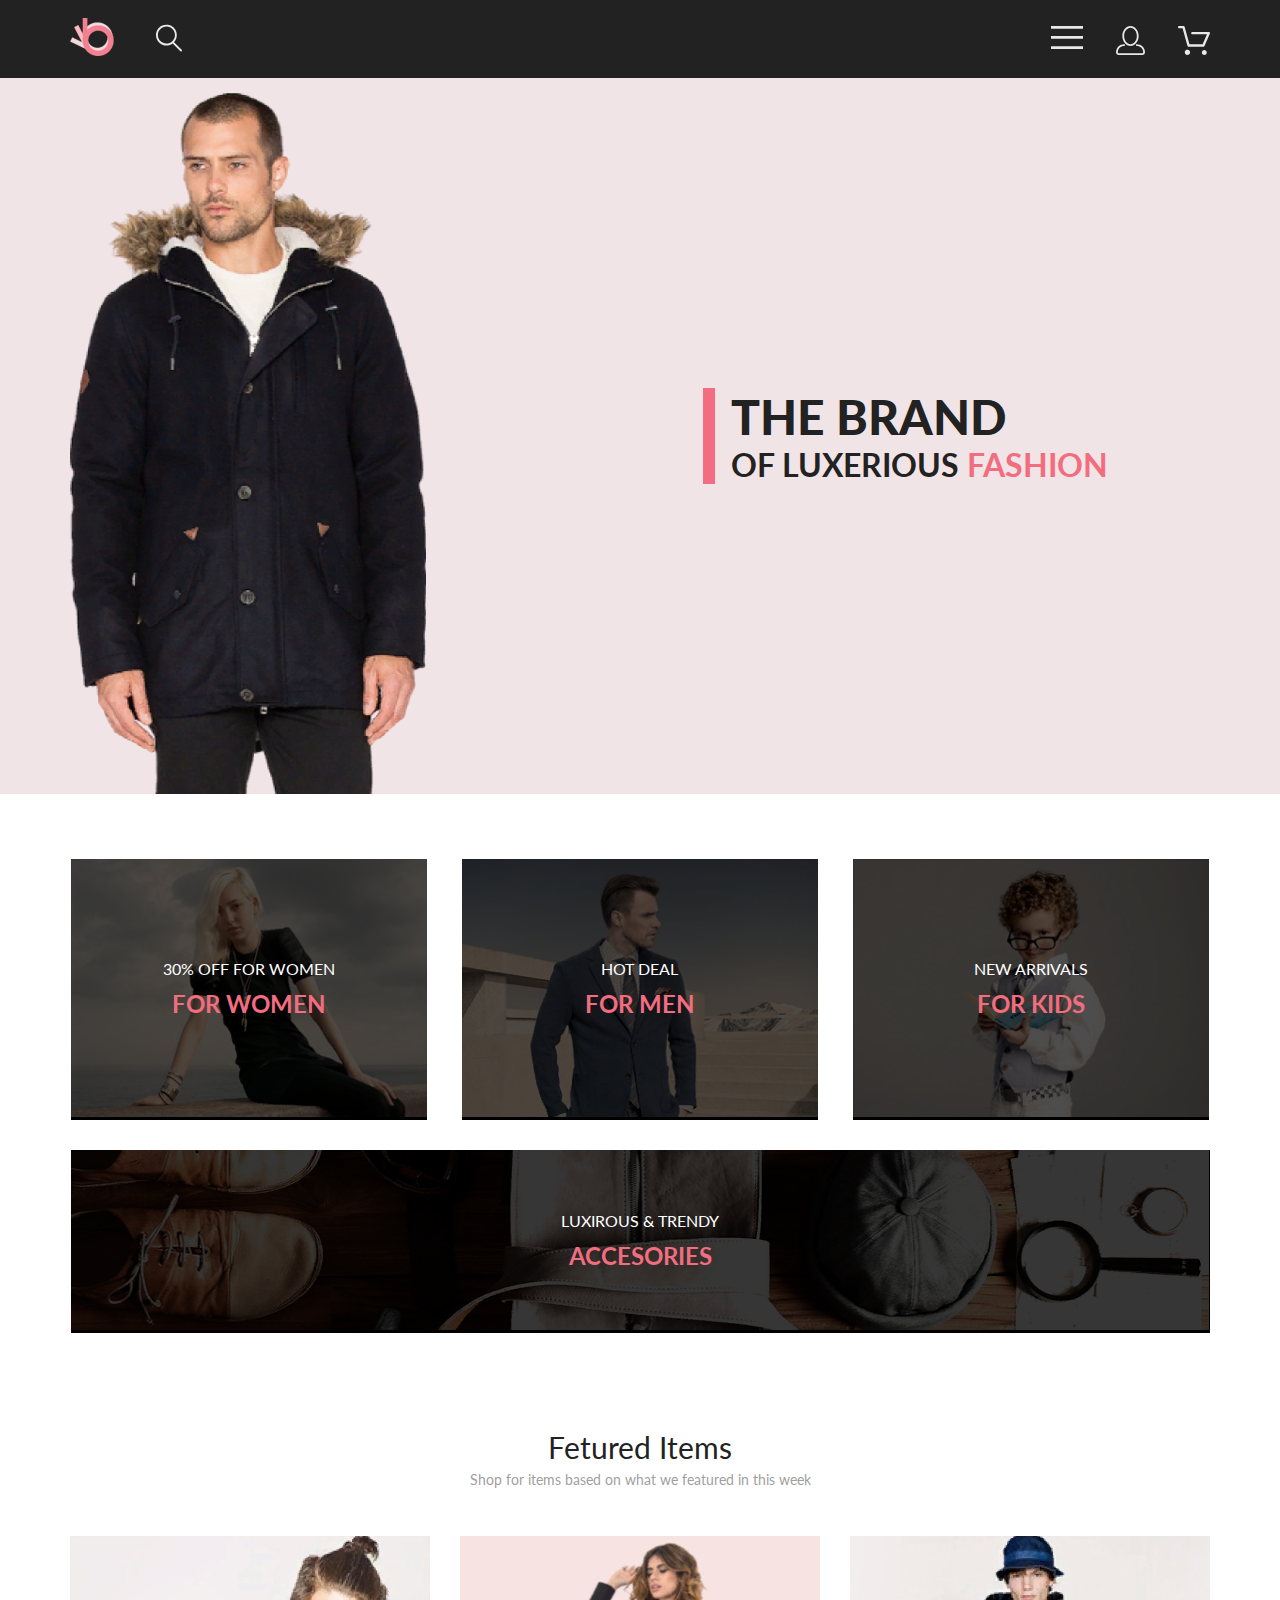
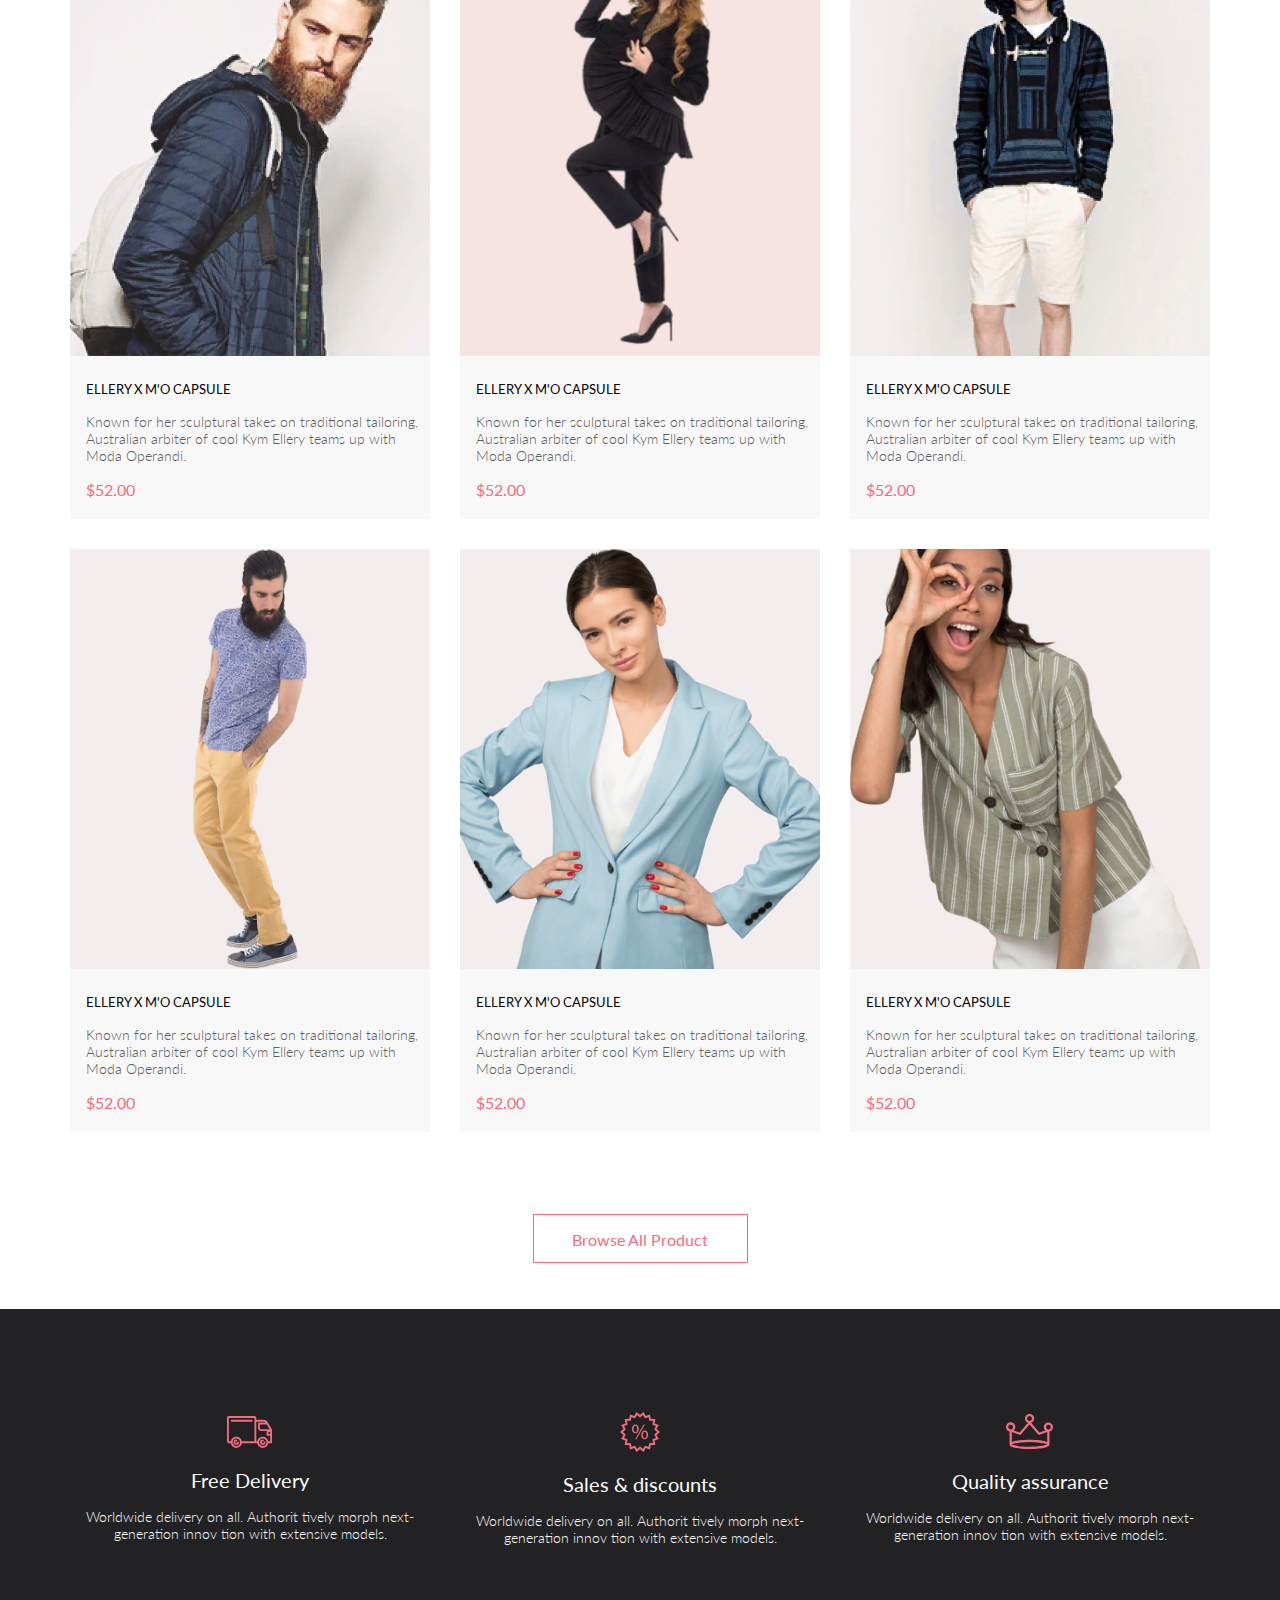
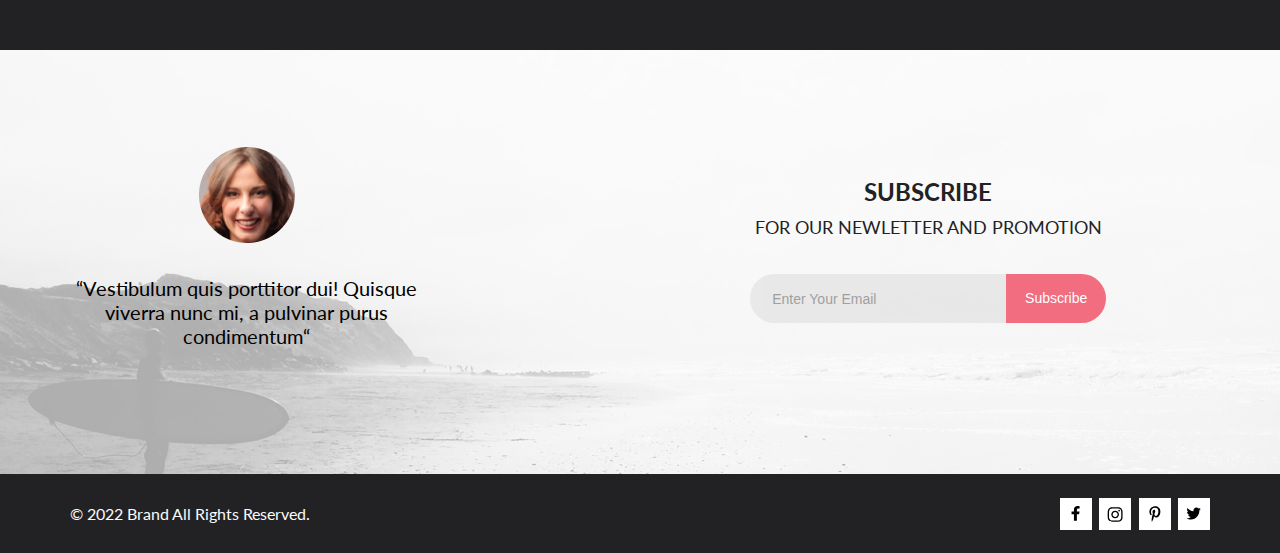
==== commit 0e061fd0: "add cart" ====
--- a/index.html
+++ b/index.html
@@ -8,7 +8,7 @@
     <title>Market</title>
     <link rel="preconnect" href="https://fonts.googleapis.com">
     <link rel="preconnect" href="https://fonts.gstatic.com" crossorigin>
-    <link href="https://fonts.googleapis.com/css2?family=Lato&display=swap" rel="stylesheet">
+    <link href="https://fonts.googleapis.com/css2?family=Lato:wght@300;400;700;900&display=swap" rel="stylesheet">
     <link rel="stylesheet" href="style.css">
 </head>
 
@@ -27,13 +27,14 @@
                             MENU
                         </h3>
                         <ul class="burger_menu_list">
-                            <li class="burger_menu_list-heading"><a href="#" class="list-heading-link">MAN</a></li>
+                            <li class="burger_menu_list-heading"><a href="catalog.html"
+                                    class="list-heading-link">MAN</a></li>
                             <li class="burger_menu_list-link-box">
                                 <ul class="burger_menu_items">
-                                    <li class="item_link mb-11"><a href="#" class="menu_items-link">Accessories</a></li>
-                                    <li class="item_link mb-11"><a href="#" class="menu_items-link">Bags</a>
-                                    <li class="item_link mb-11"><a href="#" class="menu_items-link">Denim</a></li>
-                                    <li class="item_link mb-20"><a href="#" class="menu_items-link">T-Shirts</a></li>
+                                    <li class="item_link mb-11"><a href="catalog.html" class="menu_items-link">Accessories</a></li>
+                                    <li class="item_link mb-11"><a href="catalog.html" class="menu_items-link">Bags</a>
+                                    <li class="item_link mb-11"><a href="catalog.html" class="menu_items-link">Denim</a></li>
+                                    <li class="item_link mb-20"><a href="catalog.html" class="menu_items-link">T-Shirts</a></li>
                                 </ul>
                             </li>
                             <li class="burger_menu_list-heading"><a href="#" class="list-heading-link">WOMAN</a></li>
@@ -63,7 +64,7 @@
                     </div>
                 </details>
                 <a href="#" class="login_link"><img src="./img/login-icon.svg" alt="login"></a>
-                <a href="#" class="user_cart"><img src="./img/cart-icon.svg" alt="cart"></a>
+                <a href="cart.html" class="user_cart"><img src="./img/cart-icon.svg" alt="cart"></a>
             </div>
         </div>
     </header>
@@ -92,11 +93,13 @@
                     </div>
                 </div>
                 <div class="category_item_container">
-                    <img src="./img/bg-for-men.png" alt="image" class="category_item-img">
-                    <div class="category_item-content">
-                        <p class="category_item-text">HOT DEAL</p>
-                        <h3 class="category_item-heading">FOR MEN</h3>
-                    </div>
+                    <a href="catalog.html">
+                        <img src="./img/bg-for-men.png" alt="image" class="category_item-img">
+                        <div class="category_item-content">
+                            <p class="category_item-text">HOT DEAL</p>
+                            <h3 class="category_item-heading">FOR MEN</h3>
+                        </div>
+                    </a>
                 </div>
                 <div class="category_item_container">
                     <img src="./img/bg-for-kids.png" alt="image" class="category_item-img">
@@ -124,14 +127,14 @@
                 <div class="item_box">
                     <div class="item_box-main-content">
                         <img src="./img/photo-man-1.jpg" alt="photo" class="item_photo">
-                        <a href="#">
-                            <div class="add_to_cart_button">
-                                <img src="./img/cart-icon.svg" alt="cart">
-                                <p class="add_to_cart-text">Add to Cart</p>
-                            </div>
-                        </a>
-                    </div>
-                    <h3 class="item_title"><a href="#" class="product_link">ELLERY X M'O CAPSULE</a></h3>
+                        <a href="man-product.html">
+                            <div class="add_to_cart_button">
+                                <img src="./img/cart-icon.svg" alt="cart">
+                                <p class="add_to_cart-text">Add to Cart</p>
+                            </div>
+                        </a>
+                    </div>
+                    <h3 class="item_title"><a href="man-product.html" class="product_link">ELLERY X M'O CAPSULE</a></h3>
                     <p class="item_text">Known for her sculptural takes on traditional tailoring, Australian arbiter of
                         cool Kym Ellery teams up with Moda Operandi.</p>
                     <p class="cost">$52.00</p>
@@ -139,14 +142,14 @@
                 <div class="item_box">
                     <div class="item_box-main-content">
                         <img src="./img/photo-woman-1.jpg" alt="photo" class="item_photo">
-                        <a href="#">
-                            <div class="add_to_cart_button">
-                                <img src="./img/cart-icon.svg" alt="cart">
-                                <p class="add_to_cart-text">Add to Cart</p>
-                            </div>
-                        </a>
-                    </div>
-                    <h3 class="item_title"><a href="#" class="product_link">ELLERY X M'O CAPSULE</a></h3>
+                        <a href="man-product.html">
+                            <div class="add_to_cart_button">
+                                <img src="./img/cart-icon.svg" alt="cart">
+                                <p class="add_to_cart-text">Add to Cart</p>
+                            </div>
+                        </a>
+                    </div>
+                    <h3 class="item_title"><a href="man-product.html" class="product_link">ELLERY X M'O CAPSULE</a></h3>
                     <p class="item_text">Known for her sculptural takes on traditional tailoring, Australian arbiter of
                         cool Kym Ellery teams up with Moda Operandi.</p>
                     <p class="cost">$52.00</p>
@@ -154,14 +157,14 @@
                 <div class="item_box">
                     <div class="item_box-main-content">
                         <img src="./img/photo-man-2.png" alt="photo" class="item_photo">
-                        <a href="#">
-                            <div class="add_to_cart_button">
-                                <img src="./img/cart-icon.svg" alt="cart">
-                                <p class="add_to_cart-text">Add to Cart</p>
-                            </div>
-                        </a>
-                    </div>
-                    <a href="#">
+                        <a href="man-product.html">
+                            <div class="add_to_cart_button">
+                                <img src="./img/cart-icon.svg" alt="cart">
+                                <p class="add_to_cart-text">Add to Cart</p>
+                            </div>
+                        </a>
+                    </div>
+                    <a href="man-product.html">
                         <h3 class="item_title">ELLERY X M'O CAPSULE</h3>
                     </a>
                     <p class="item_text">Known for her sculptural takes on traditional tailoring, Australian arbiter of
@@ -171,14 +174,14 @@
                 <div class="item_box">
                     <div class="item_box-main-content">
                         <img src="./img/photo-man-3.jpg" alt="photo" class="item_photo">
-                        <a href="#">
-                            <div class="add_to_cart_button">
-                                <img src="./img/cart-icon.svg" alt="cart">
-                                <p class="add_to_cart-text">Add to Cart</p>
-                            </div>
-                        </a>
-                    </div>
-                    <a href="#">
+                        <a href="man-product.html">
+                            <div class="add_to_cart_button">
+                                <img src="./img/cart-icon.svg" alt="cart">
+                                <p class="add_to_cart-text">Add to Cart</p>
+                            </div>
+                        </a>
+                    </div>
+                    <a href="man-product.html">
                         <h3 class="item_title">ELLERY X M'O CAPSULE</h3>
                     </a>
                     <p class="item_text">Known for her sculptural takes on traditional tailoring, Australian arbiter of
@@ -188,14 +191,14 @@
                 <div class="item_box">
                     <div class="item_box-main-content">
                         <img src="./img/photo-woman-2.jpg" alt="photo" class="item_photo">
-                        <a href="#">
-                            <div class="add_to_cart_button">
-                                <img src="./img/cart-icon.svg" alt="cart">
-                                <p class="add_to_cart-text">Add to Cart</p>
-                            </div>
-                        </a>
-                    </div>
-                    <a href="#">
+                        <a href="man-product.html">
+                            <div class="add_to_cart_button">
+                                <img src="./img/cart-icon.svg" alt="cart">
+                                <p class="add_to_cart-text">Add to Cart</p>
+                            </div>
+                        </a>
+                    </div>
+                    <a href="man-product.html">
                         <h3 class="item_title">ELLERY X M'O CAPSULE</h3>
                     </a>
                     <p class="item_text">Known for her sculptural takes on traditional tailoring, Australian arbiter of
@@ -205,14 +208,14 @@
                 <div class="item_box">
                     <div class="item_box-main-content">
                         <img src="./img/photo-woman-3.jpg" alt="photo" class="item_photo">
-                        <a href="#">
-                            <div class="add_to_cart_button">
-                                <img src="./img/cart-icon.svg" alt="cart">
-                                <p class="add_to_cart-text">Add to Cart</p>
-                            </div>
-                        </a>
-                    </div>
-                    <a href="#">
+                        <a href="man-product.html">
+                            <div class="add_to_cart_button">
+                                <img src="./img/cart-icon.svg" alt="cart">
+                                <p class="add_to_cart-text">Add to Cart</p>
+                            </div>
+                        </a>
+                    </div>
+                    <a href="man-product.html">
                         <h3 class="item_title">ELLERY X M'O CAPSULE</h3>
                     </a>
                     <p class="item_text">Known for her sculptural takes on traditional tailoring, Australian arbiter of
@@ -221,7 +224,8 @@
                 </div>
             </div>
         </section>
-        <div class="main_all_product_button"><a href="#" class="all_product_button-link">Browse All Product</a>
+        <div class="main_all_product_button"><a href="catalog.html" class="all_product_button-link">Browse All
+                Product</a>
         </div>
     </div>
     <div class="features">
--- a/style.css
+++ b/style.css
@@ -1,3 +1,471 @@
+.page_navigation {
+  background-color: #F8F3F4;
+  height: 148px;
+  display: flex;
+  align-items: center;
+}
+.page_navigation_area {
+  max-width: 1140px;
+  margin: 0 auto;
+  width: 1140px;
+  display: flex;
+  justify-content: space-between;
+  align-items: center;
+}
+.page_navigation_area-title {
+  color: #F16D7F;
+  font-size: 24px;
+  font-weight: 400;
+}
+.page_navigation_area-breadcrumbs .breadcrumb_link,
+.page_navigation_area-breadcrumbs .breadcrumb_link-slash {
+  color: #636363;
+  font-size: 14px;
+  font-weight: 300;
+}
+.page_navigation_area-breadcrumbs a:last-child {
+  color: #F16D7F;
+}
+
+.slider {
+  background-color: #F7F7F7;
+  height: 777px;
+  display: flex;
+  align-items: center;
+  justify-content: space-between;
+}
+.slider_arrow_box {
+  width: 47px;
+  height: 47px;
+  padding: 8px;
+  background-color: rgba(42, 42, 42, 0.1490196078);
+}
+.slider_arrow_box:hover .slider_arrow {
+  fill: #F16D7F;
+}
+.slider_image_box {
+  margin-bottom: 42px;
+}
+.slider_image_box .slider_image {
+  max-width: 100%;
+}
+
+.product_description {
+  position: relative;
+  z-index: 2;
+  margin: -65px 0 129px 0;
+  display: flex;
+  justify-content: center;
+}
+.product_description_box {
+  max-width: 1140px;
+  display: flex;
+  flex-direction: column;
+  align-items: center;
+  background-color: white;
+  border: 1px solid #EAEAEA;
+}
+.product_description_box_title {
+  margin-top: 64.54px;
+  margin-bottom: 12.1px;
+  font-size: 14px;
+  font-weight: 300;
+  color: #F16D7F;
+}
+.product_description_box_deliver {
+  margin-bottom: 12.1px;
+}
+.product_description_box_header {
+  margin-bottom: 48.41px;
+  color: #4D4D4D;
+  font-size: 18px;
+  font-weight: 300;
+}
+.product_description_box_text {
+  max-width: 555px;
+  text-align: center;
+  margin-bottom: 32.27px;
+  color: #5E5E5E;
+  font-size: 14px;
+  font-weight: 300;
+}
+.product_description_box_price {
+  margin-bottom: 65px;
+  font-size: 24px;
+  font-weight: 300;
+  color: #F16D7F;
+}
+.product_description_box_line {
+  margin-bottom: 65px;
+}
+.product_description_box_filter {
+  margin-bottom: 48.41px;
+  color: #6F6E6E;
+  font-size: 14px;
+  font-weight: 400;
+  display: flex;
+  gap: 42px;
+}
+.product_description_box_filter .choose_color {
+  display: flex;
+  gap: 9px;
+  align-items: center;
+  position: relative;
+}
+.product_description_box_filter .choose_color_checkbox-name {
+  list-style: none;
+}
+.product_description_box_filter .choose_color_content {
+  position: absolute;
+  padding-top: 7px;
+  padding-bottom: 11px;
+  padding-left: 9px;
+  margin-top: 5px;
+  background-color: white;
+  display: flex;
+  flex-direction: column;
+  gap: 6px;
+  width: 103px;
+  box-shadow: 6px 4px 35px 0px rgba(0, 0, 0, 0.21);
+}
+.product_description_box_filter .choose_color_content .checkbox_box {
+  display: flex;
+}
+.product_description_box_filter .choose_color_content .checkbox_box .type-checkbox {
+  margin-right: 10px;
+}
+.product_description_box_filter .choose_color_content .checkbox_box .label_text {
+  color: #6F6E6E;
+  font-family: Roboto;
+  font-size: 14px;
+  font-weight: 400;
+}
+.product_description_box_filter .choose_size {
+  display: flex;
+  gap: 9px;
+  align-items: center;
+  position: relative;
+}
+.product_description_box_filter .choose_size_checkbox-name {
+  list-style: none;
+}
+.product_description_box_filter .choose_size_content {
+  position: absolute;
+  padding-top: 7px;
+  padding-bottom: 11px;
+  padding-left: 9px;
+  margin-top: 5px;
+  background-color: white;
+  display: flex;
+  flex-direction: column;
+  gap: 6px;
+  width: 103px;
+  box-shadow: 6px 4px 35px 0px rgba(0, 0, 0, 0.21);
+}
+.product_description_box_filter .choose_size_content .checkbox_box {
+  display: flex;
+}
+.product_description_box_filter .choose_size_content .checkbox_box .type-checkbox {
+  margin-right: 10px;
+  border-radius: 0;
+}
+.product_description_box_filter .choose_size_content .checkbox_box .label_text {
+  color: #6F6E6E;
+  font-family: Roboto;
+  font-size: 14px;
+  font-weight: 400;
+}
+.product_description_box_filter .choose_quantity {
+  display: flex;
+  gap: 9px;
+  align-items: center;
+  position: relative;
+}
+.product_description_box_filter .choose_quantity_checkbox-name {
+  list-style: none;
+}
+.product_description_box_filter .choose_quantity .choose_content {
+  position: absolute;
+  margin-top: 5px;
+  box-shadow: 6px 4px 35px 0px rgba(0, 0, 0, 0.21);
+}
+.product_description_box_filter .choose_quantity .choose_content .quantity_input_box #quantity {
+  max-width: 50px;
+}
+.product_description_box_add-to-cart-box {
+  margin-bottom: 64.5px;
+  width: 212px;
+  padding-top: 15px;
+  padding-bottom: 9px;
+  display: flex;
+  align-items: center;
+  justify-content: flex-start;
+  border: 1px solid #F16D7F;
+}
+.product_description_box_add-to-cart-box .add-to-cart_image {
+  fill: #EF5B70;
+  margin-left: 24px;
+}
+.product_description_box_add-to-cart-box .add-to-cart_text {
+  color: #F26376;
+  font-size: 16px;
+  font-weight: 400;
+  margin-left: 23px;
+}
+.product_description_box_add-to-cart-box:hover {
+  border: 1px solid #F16D7F;
+  background-color: #F16D7F;
+}
+.product_description_box_add-to-cart-box:hover .add-to-cart_image {
+  fill: white;
+}
+.product_description_box_add-to-cart-box:hover .add-to-cart_text {
+  color: white;
+}
+
+.product_cards {
+  margin-bottom: 128px !important;
+}
+
+.filter_bottom {
+  margin-top: 51px !important;
+  margin-bottom: 65px !important;
+}
+
+.filter_box {
+  max-width: 1140px;
+  margin: 0 auto;
+  display: flex;
+  align-items: center;
+  gap: 35%;
+}
+.filter_box_main_filter {
+  position: relative;
+}
+.filter_box_main_filter_name .filter_box_main_filter_text {
+  color: #6F6E6E;
+  font-family: Lato;
+  font-size: 14px;
+  font-style: normal;
+  font-weight: 600;
+  line-height: normal;
+  margin-right: 11px;
+}
+.filter_box .main_filter_box {
+  position: absolute;
+  z-index: 2;
+  background-color: white;
+  width: 360px;
+  margin-top: 16px;
+}
+.filter_box .main_filter_box .main_filter_category_name {
+  height: 37px;
+  border-left: 5px solid #EF5B70;
+  margin-bottom: 18px;
+  display: flex;
+  align-items: flex-start;
+  flex-direction: column;
+  justify-content: flex-end;
+  color: #6F6E6E;
+  font-family: Lato;
+  font-size: 14px;
+  font-style: normal;
+  font-weight: 400;
+  line-height: normal;
+}
+.filter_box .main_filter_box .main_filter_category_name .summary_text {
+  padding-left: 11px;
+  margin-bottom: 11.5px;
+}
+.filter_box .main_filter_box .main_filter_category_name:hover .summary_text {
+  color: #EF5B70;
+  cursor: pointer;
+}
+.filter_box .main_filter_box .category_item_body {
+  padding-left: 34px;
+  color: #6F6E6E;
+  font-family: Lato;
+  font-size: 14px;
+  font-style: normal;
+  font-weight: 400;
+  line-height: normal;
+}
+.filter_box .main_filter_box .category_item_body ul {
+  display: flex;
+  flex-direction: column;
+  gap: 11px;
+}
+.filter_box .main_filter_box .category_item_body ul li:last-child {
+  margin-bottom: 24px;
+}
+.filter_box_choose-items {
+  display: flex;
+  flex-direction: row;
+  align-items: center;
+}
+.filter_box_choose-items .choose-items-block {
+  color: #6F6E6E;
+  font-family: Lato;
+  font-size: 14px;
+  font-style: normal;
+  font-weight: 400;
+  line-height: normal;
+  display: flex;
+  gap: 28px;
+}
+.filter_box_choose-items .choose-items-block .choose_item-trending {
+  display: flex;
+  align-items: center;
+  position: relative;
+  gap: 10px;
+}
+.filter_box_choose-items .choose-items-block .choose_item-trending .choose_trending_content {
+  position: absolute;
+  z-index: 3;
+  padding-top: 7px;
+  padding-bottom: 11px;
+  padding-left: 9px;
+  margin-top: 5px;
+  background-color: white;
+  display: flex;
+  flex-direction: column;
+  gap: 6px;
+  width: 110px;
+  box-shadow: 6px 4px 35px 0px rgba(0, 0, 0, 0.21);
+}
+.filter_box_choose-items .choose-items-block .choose_item-trending .choose_trending_content .checkbox_box {
+  display: flex;
+  gap: 9px;
+}
+.filter_box_choose-items .choose-items-block .choose_item-trending .choose_trending_content .label_text {
+  color: #6F6E6E;
+  font-family: Roboto;
+  font-size: 14px;
+  font-weight: 400;
+}
+.filter_box_choose-items .choose-items-block .choose_size {
+  display: flex;
+  gap: 10px;
+  align-items: center;
+  position: relative;
+}
+.filter_box_choose-items .choose-items-block .choose_size_checkbox-name {
+  list-style: none;
+}
+.filter_box_choose-items .choose-items-block .choose_size_content {
+  position: absolute;
+  z-index: 3;
+  padding-top: 7px;
+  padding-bottom: 11px;
+  padding-left: 9px;
+  margin-top: 5px;
+  background-color: white;
+  display: flex;
+  flex-direction: column;
+  gap: 6px;
+  width: 103px;
+  box-shadow: 6px 4px 35px 0px rgba(0, 0, 0, 0.21);
+}
+.filter_box_choose-items .choose-items-block .choose_size_content .checkbox_box {
+  display: flex;
+}
+.filter_box_choose-items .choose-items-block .choose_size_content .checkbox_box .type-checkbox {
+  margin-right: 10px;
+  border-radius: 0;
+}
+.filter_box_choose-items .choose-items-block .choose_size_content .checkbox_box .label_text {
+  color: #6F6E6E;
+  font-family: Roboto;
+  font-size: 14px;
+  font-weight: 400;
+}
+.filter_box_choose-items .choose-items-block .choose_item-price {
+  display: flex;
+  align-items: center;
+  gap: 10px;
+  position: relative;
+}
+.filter_box_choose-items .choose-items-block .choose_item-price .choose_content {
+  position: absolute;
+  z-index: 3;
+  display: flex;
+  gap: 25px;
+}
+.filter_box_choose-items .choose-items-block .choose_item-price .choose_content .choose_content_left_input_area {
+  display: flex;
+  align-items: center;
+  height: 50px;
+  gap: 7px;
+}
+.filter_box_choose-items .choose-items-block .choose_item-price .choose_content .choose_content_left_input_area #left-input-area {
+  width: 50px;
+  height: 30px;
+  gap: 20px;
+}
+.filter_box_choose-items .choose-items-block .choose_item-price .choose_content .choose_content_right_input_area {
+  display: flex;
+  align-items: center;
+  height: 50px;
+  gap: 7px;
+}
+.filter_box_choose-items .choose-items-block .choose_item-price .choose_content .choose_content_right_input_area #right-input-area {
+  width: 50px;
+  height: 30px;
+  gap: 20px;
+}
+.filter_box .choose_item_checkbox_name {
+  color: #6F6E6E;
+  font-family: Roboto;
+  font-size: 14px;
+  font-weight: 400;
+}
+
+.main_content-items .product_block {
+  margin-bottom: 48.5px;
+}
+
+.card_main_area {
+  max-width: 1140px;
+  margin: 0 auto;
+  display: flex;
+  justify-content: space-between;
+}
+
+.product_card {
+  width: 652px;
+  max-height: 306px;
+  display: flex;
+}
+
+.card_img_area {
+  width: 38.65%;
+}
+
+.card_img {
+  width: 100%;
+}
+
+.card_info {
+  display: flex;
+  flex-direction: column;
+}
+
+.info_area {
+  display: flex;
+  flex-direction: column;
+  max-width: 360px;
+}
+
+.shipping_info {
+  display: flex;
+  flex-direction: column;
+}
+
+.total_info {
+  display: flex;
+  flex-direction: column;
+}
+
 * {
   margin: 0;
   padding: 0;
@@ -15,6 +483,10 @@
 
 ul {
   list-style-type: none;
+}
+
+summary {
+  list-style: none;
 }
 
 .mb-11 {
@@ -293,6 +765,8 @@
   text-align: center;
 }
 .main_content-items .item_box-main-content:hover .add_to_cart_button {
+  width: 139px;
+  gap: 11px;
   position: absolute;
   top: 50%;
   left: 50%;
@@ -301,16 +775,13 @@
   align-items: center;
   justify-content: center;
   border: 1px solid white;
-  padding-left: 13.06px;
   padding-top: 10.79px;
-  padding-right: 15.91px;
   padding-bottom: 8.23px;
 }
 .main_content-items .item_box-main-content:hover .add_to_cart-text {
   font-weight: 400;
   font-size: 14px;
   line-height: 16.8px;
-  margin-left: 11.04px;
   color: white;
 }
 .main_all_product_button {
@@ -495,65 +966,65 @@
 }
 
 @media (max-width: 1024px) {
-  .navbar {
+  .header .header_navbar {
     padding-left: 32px;
     padding-right: 32px;
   }
-  .main {
-    margin-left: 16px;
-    margin-right: 16px;
-  }
-  .represent_content {
+  .represent .represent_content {
     display: flex;
     align-items: center;
     justify-content: space-between;
     gap: 63px;
   }
-  .title_img-box {
+  .represent .represent_content .title_img-box {
     width: 50%;
     max-height: 368px;
     display: flex;
     justify-content: center;
     align-items: center;
   }
-  .title_image-picture {
+  .represent .represent_content .title_img-box .title_image-picture {
     max-height: 353px;
     margin-top: 15px;
   }
-  .title {
+  .represent .represent_content .site-title {
     max-width: 100%;
     border-left: 12px solid #F16D7F;
     padding-left: 16px;
     margin-right: 34px;
   }
-  .title_heading {
+  .represent .represent_content .site-title .title_heading {
     font-size: 44px;
     line-height: 53px;
   }
-  .title_text {
+  .represent .represent_content .site-title .title_text {
     font-size: 24px;
     line-height: 29px;
   }
-  .categories {
+  .main {
+    margin-left: 16px;
+    margin-right: 16px;
+  }
+  .main_categories {
     max-width: 736px;
   }
-  .product_block {
+  .main_content-items .product_block {
     display: grid;
     grid-template-columns: repeat(2, 1fr);
     grid-gap: 16px;
   }
-  .feature_content {
+  .features_content {
     flex-direction: column;
     gap: 48px;
     align-items: center;
     margin-left: 204px;
     margin-right: 204px;
   }
-  .subscribe_content {
+  .subscribe_block .subscribe_content {
     flex-direction: column;
     gap: 48px;
   }
-  .subscribe_button {
+  .subscribe_block .subscribe_content .subscribe_button {
     margin-left: 0;
   }
   .footer_content {
@@ -562,11 +1033,8 @@
   }
 }
 @media (max-width: 767px) {
-  .navbar {
-    padding-left: 16px;
-    padding-right: 16px;
-  }
-  .login_link, .user_cart {
+  .login_link,
+  .user_cart {
     display: none;
   }
   .burger_menu {
@@ -579,82 +1047,72 @@
     flex-direction: column;
     padding-top: 148px;
     padding-bottom: 149px;
-  }
-  .title_img-box {
-    display: none;
-  }
-  .title_heading {
+    margin-bottom: 64px;
+  }
+  .represent_content .title_img-box {
+    display: none !important;
+  }
+  .represent_content .title_heading {
     font-size: 38px;
     font-weight: 900;
     line-height: 45.6px;
   }
-  .title_text {
+  .represent_content .title_heading .title_text {
     font-size: 20px;
     font-weight: 700;
     line-height: 24px;
   }
-  .categories {
-    margin-bottom: 64px;
-  }
-  .top_categories {
-    display: flex;
-    flex-direction: column;
-    align-items: center;
-    gap: 32px;
-    margin-bottom: 30px;
-  }
-  .category_item_container {
-    max-width: 100%;
-  }
   .main {
     margin-left: 16px;
     margin-right: 16px;
   }
-  .category_item_container {
-    max-width: 320px;
-  }
-  .category_item-text {
-    font-weight: 400;
-    font-size: 16px;
-    line-height: 19px;
-  }
-  .category_item-heading {
-    font-weight: 700;
-    font-size: 24px;
-    line-height: 29px;
-    color: #F16D7F;
-  }
-  .acc_big {
-    display: none;
-  }
-  .acc_small {
+  .main_categories {
+    flex-direction: column;
+    gap: 32px;
+    margin-bottom: 64px;
+  }
+  .main_categories .top-categories {
+    flex-direction: column;
+    gap: 32px;
+    margin-bottom: 0;
+  }
+  .main_categories .top-categories .category_item_container {
+    max-width: 100%;
+  }
+  .main_categories .category_item_container-long .acc_small {
     display: flex;
     max-width: 100%;
     opacity: 30%;
   }
-  .product_block {
+  .main_content-items .product_block {
     grid-template-columns: repeat(1, 1fr);
   }
-  .feature_content {
+  .acc_big {
+    display: none;
+  }
+  .features .features_content {
     flex-direction: column;
     gap: 46px;
     align-items: center;
     margin-left: 13px;
     margin-right: 13px;
   }
-  .feature_content_item {
+  .features .features_content .feature_content_item {
     max-width: 347px;
   }
-  .form_input {
+  .subscribe_block .subscribe_content .subscribe_button {
+    margin-left: 0;
+  }
+  .subscribe_block .subscribe_content .subscribe_button .form_input {
     width: 246px;
   }
-  .form_button {
+  .subscribe_block .subscribe_content .subscribe_button .form_button {
     width: 95px;
   }
-  .footer_content {
+  .footer .footer_content {
     flex-direction: column;
   }
-  .footer_icons {
+  .footer .footer_content .footer_icons {
     order: -1;
     margin-top: 43px;
     margin-bottom: 40px;
@@ -664,35 +1122,4 @@
   body {
     max-width: 320px;
   }
-  .navbar {
-    padding-left: 16px;
-    padding-right: 16px;
-  }
-  .login_link, .user_cart {
-    display: none;
-  }
-  .menu_list {
-    order: 3;
-  }
-  .represent_content {
-    flex-direction: column;
-    padding-top: 148px;
-    padding-bottom: 149px;
-  }
-  .title_img-box {
-    display: none;
-  }
-  .title_heading {
-    font-size: 38px;
-    font-weight: 900;
-    line-height: 45.6px;
-  }
-  .title_text {
-    font-size: 20px;
-    font-weight: 700;
-    line-height: 24px;
-  }
-  .categories {
-    margin-bottom: 64px;
-  }
 }/*# sourceMappingURL=style.css.map */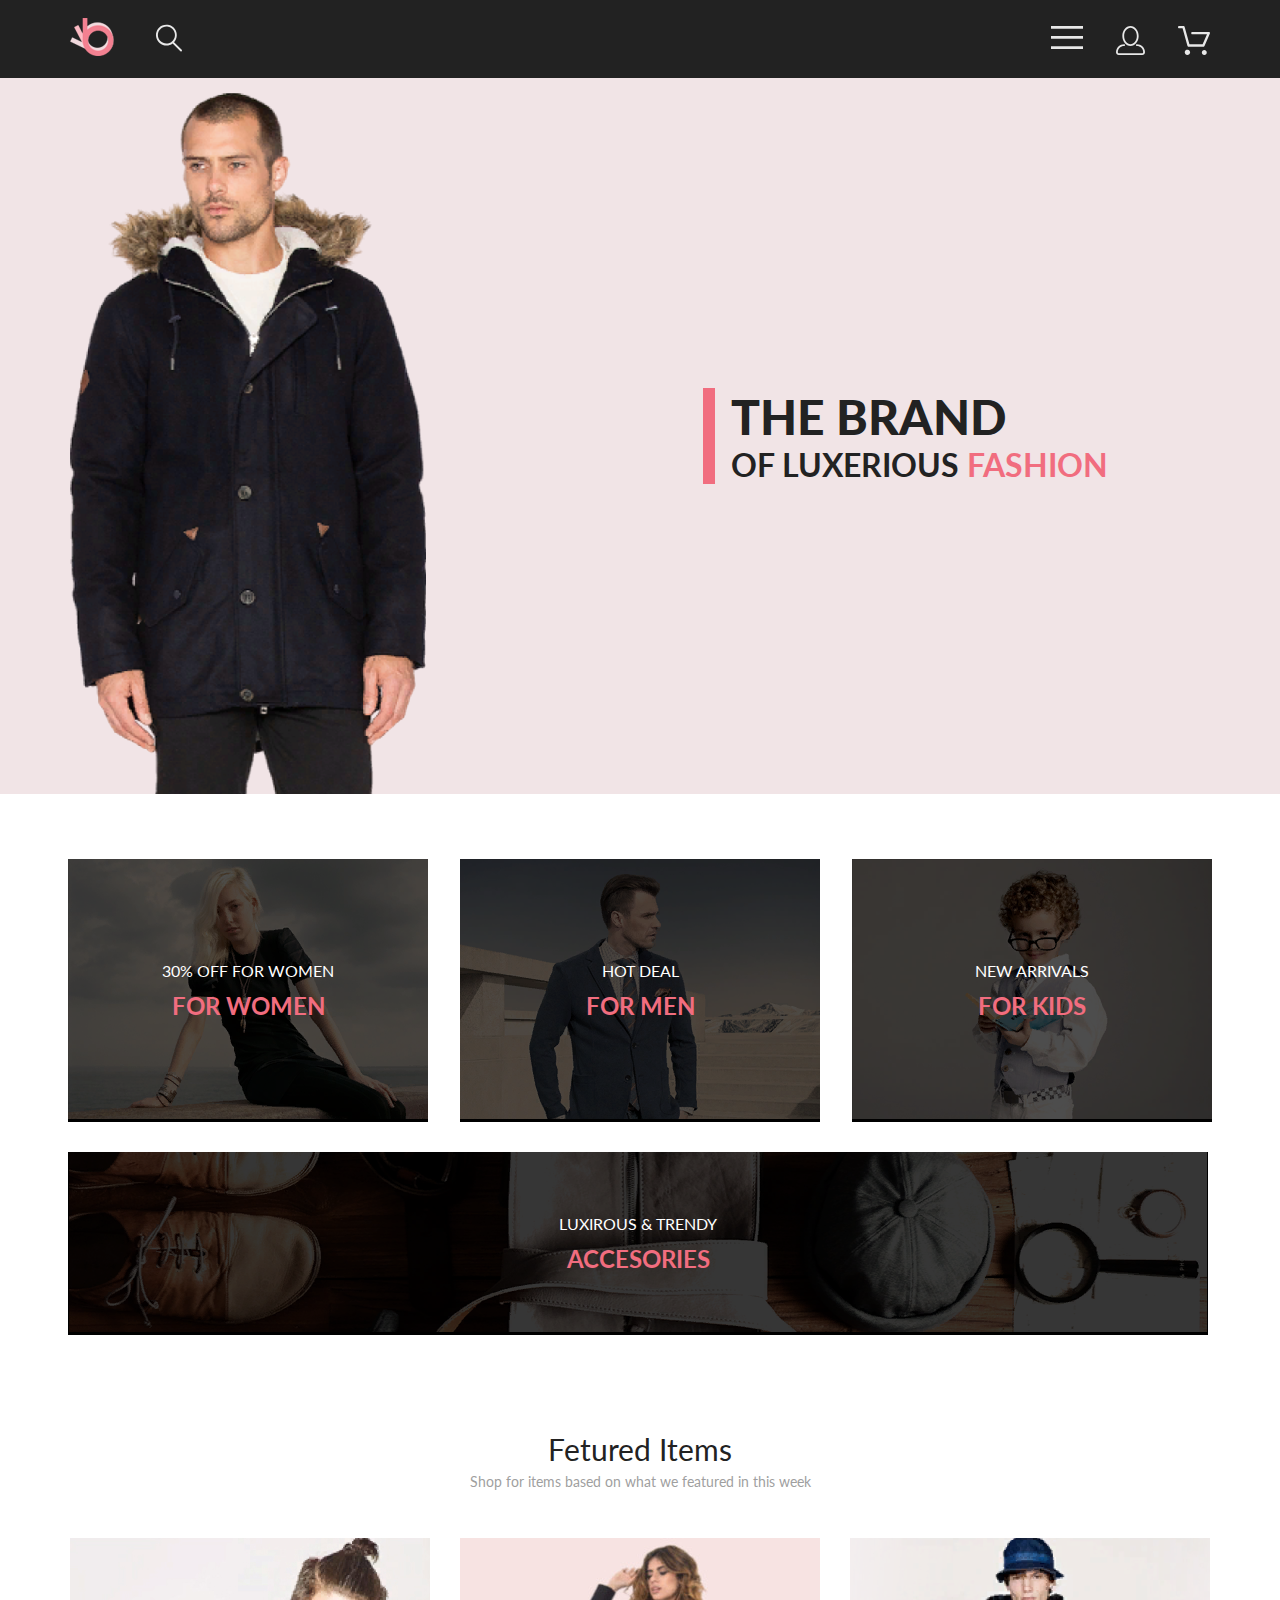
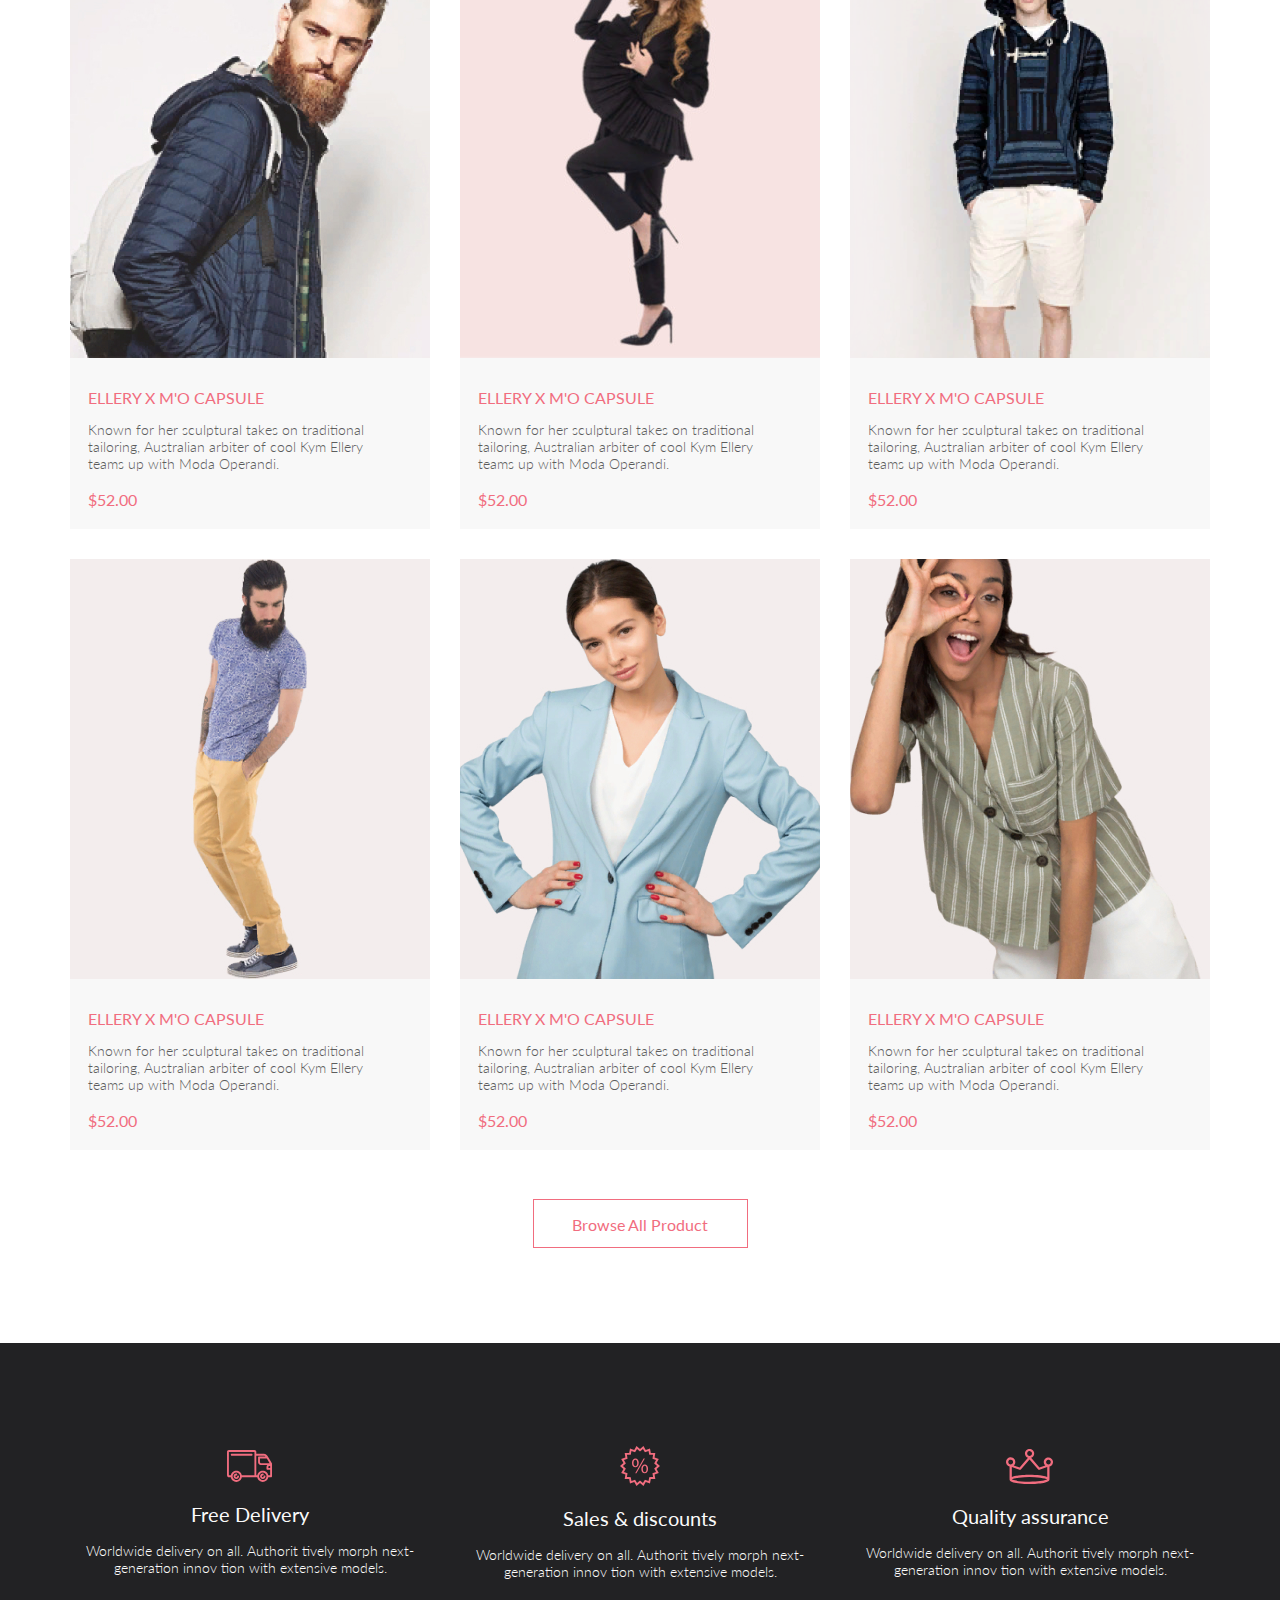
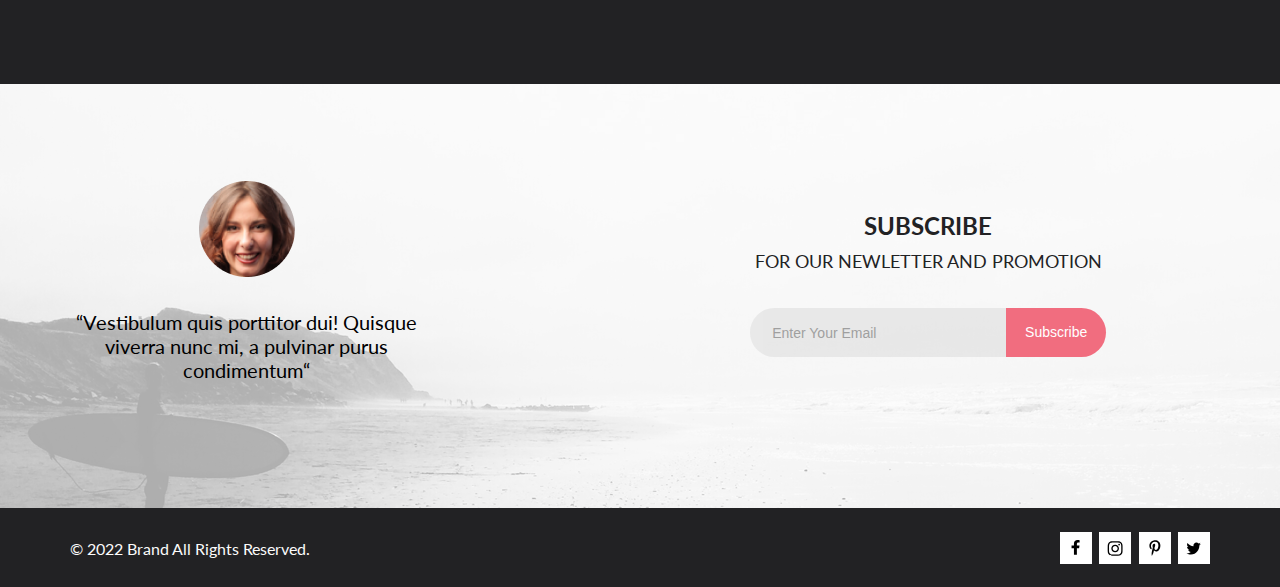
==== commit ca08043c: "add tablet and mobile version" ====
--- a/index.html
+++ b/index.html
@@ -63,7 +63,7 @@
                         </ul>
                     </div>
                 </details>
-                <a href="#" class="login_link"><img src="./img/login-icon.svg" alt="login"></a>
+                <a href="registration.html" class="login_link"><img src="./img/login-icon.svg" alt="login"></a>
                 <a href="cart.html" class="user_cart"><img src="./img/cart-icon.svg" alt="cart"></a>
             </div>
         </div>
@@ -123,10 +123,12 @@
                 <h2 class="content_title">Fetured Items</h2>
                 <p class="content_text">Shop for items based on what we featured in this week</p>
             </div>
-            <div class="product_block">
-                <div class="item_box">
-                    <div class="item_box-main-content">
-                        <img src="./img/photo-man-1.jpg" alt="photo" class="item_photo">
+            <!-- <div class="product_block">
+                <div class="item_box">
+                    <div class="item_box-main-content">
+                        <div class="test-box-img">
+                            <img src="./img/photo-man-1.jpg" alt="photo" class="item_photo">
+                        </div>
                         <a href="man-product.html">
                             <div class="add_to_cart_button">
                                 <img src="./img/cart-icon.svg" alt="cart">
@@ -222,12 +224,72 @@
                         cool Kym Ellery teams up with Moda Operandi.</p>
                     <p class="cost">$52.00</p>
                 </div>
-            </div>
+            </div> -->
+        
+        
+            <div class="product_block">
+                <div class="product_box">
+                    <div class="product_box_product-visual">
+                        <img src="./img/photo-man-1.jpg" alt="image" class="product_box_product-visual_image">
+                    </div>
+                    <h3 class="product_box_product-title"><a href="man-product.html" class="product_box_product-title_link">ELLERY X M'O CAPSULE</a></h3>
+                    <p class="product_box_product-description">Known for her sculptural takes on traditional tailoring, Australian arbiter of cool Kym Ellery teams up with Moda Operandi.</p>
+                    <p class="product_box_product-cost">$52.00</p>
+                </div>
+        
+                <div class="product_box">
+                    <div class="product_box_product-visual">
+                        <img src="./img/photo-woman-1.jpg" alt="image" class="product_box_product-visual_image">
+                    </div>
+                    <h3 class="product_box_product-title"><a href="man-product.html" class="product_box_product-title_link">ELLERY X M'O CAPSULE</a></h3>
+                    <p class="product_box_product-description">Known for her sculptural takes on traditional tailoring, Australian arbiter of cool Kym Ellery teams up with Moda Operandi.</p>
+                    <p class="product_box_product-cost">$52.00</p>
+                </div>
+            
+                <div class="product_box">
+                    <div class="product_box_product-visual">
+                        <img src="./img/photo-man-2.png" alt="image" class="product_box_product-visual_image">
+                    </div>
+                    <h3 class="product_box_product-title"><a href="man-product.html" class="product_box_product-title_link">ELLERY X M'O CAPSULE</a></h3>
+                    <p class="product_box_product-description">Known for her sculptural takes on traditional tailoring, Australian arbiter of cool Kym Ellery teams up with Moda Operandi.</p>
+                    <p class="product_box_product-cost">$52.00</p>
+                </div>
+            
+                <div class="product_box">
+                    <div class="product_box_product-visual">
+                        <img src="./img/photo-man-3.jpg" alt="image" class="product_box_product-visual_image">
+                    </div>
+                    <h3 class="product_box_product-title"><a href="man-product.html" class="product_box_product-title_link">ELLERY X M'O CAPSULE</a></h3>
+                    <p class="product_box_product-description">Known for her sculptural takes on traditional tailoring, Australian arbiter of cool Kym Ellery teams up with Moda Operandi.</p>
+                    <p class="product_box_product-cost">$52.00</p>
+                </div>
+            
+                <div class="product_box">
+                    <div class="product_box_product-visual">
+                        <img src="./img/photo-woman-2.jpg" alt="image" class="product_box_product-visual_image">
+                    </div>
+                    <h3 class="product_box_product-title"><a href="man-product.html" class="product_box_product-title_link">ELLERY X M'O CAPSULE</a></h3>
+                    <p class="product_box_product-description">Known for her sculptural takes on traditional tailoring, Australian arbiter of cool Kym Ellery teams up with Moda Operandi.</p>
+                    <p class="product_box_product-cost">$52.00</p>
+                </div>
+            
+                <div class="product_box">
+                    <div class="product_box_product-visual">
+                        <img src="./img/photo-woman-3.jpg" alt="image" class="product_box_product-visual_image">
+                    </div>
+                    <h3 class="product_box_product-title"><a href="man-product.html" class="product_box_product-title_link">ELLERY X M'O CAPSULE</a></h3>
+                    <p class="product_box_product-description">Known for her sculptural takes on traditional tailoring, Australian arbiter of cool Kym Ellery teams up with Moda Operandi.</p>
+                    <p class="product_box_product-cost">$52.00</p>
+                </div>
+            </div>
+        
+        
         </section>
         <div class="main_all_product_button"><a href="catalog.html" class="all_product_button-link">Browse All
-                Product</a>
-        </div>
+            Product</a>
     </div>
+    </div>
+    
     <div class="features">
         <div class="features_content">
             <div class="features_content_item">
@@ -262,12 +324,12 @@
                     <h4 class="subscribe_button_text_title">
                         SUBSCRIBE
                     </h4>
-                    <p class="subscribe_button_text_content">FOR OUR NEWLETTER AND PROMOTION
+                    <p class="subscribe_button_text_content">FOR&nbsp;OUR&nbsp;NEWLETTER&nbsp;AND&nbsp;PROMOTION
                     </p>
                 </div>
-                <form action="#" class="form">
-                    <input type="email" placeholder="Enter Your Email" class="form_input">
-                    <button type="submit" class="form_button">Subscribe</button>
+                <form action="#" class="subscribe_form">
+                    <input type="email" placeholder="Enter Your Email" class="subscribe_form_input">
+                    <button type="submit" class="subscribe_form_button">Subscribe</button>
                 </form>
             </div>
         </div>
--- a/style.css
+++ b/style.css
@@ -1,6 +1,5 @@
 .page_navigation {
   background-color: #F8F3F4;
-  height: 148px;
   display: flex;
   align-items: center;
 }
@@ -11,6 +10,8 @@
   display: flex;
   justify-content: space-between;
   align-items: center;
+  margin-top: 60px;
+  margin-bottom: 60px;
 }
 .page_navigation_area-title {
   color: #F16D7F;
@@ -54,8 +55,11 @@
   position: relative;
   z-index: 2;
   margin: -65px 0 129px 0;
-  display: flex;
-  justify-content: center;
+  max-width: 1140px;
+  margin-left: auto;
+  margin-right: auto;
+  background: white;
+  border: 1px solid #EAEAEA;
 }
 .product_description_box {
   max-width: 1140px;
@@ -63,7 +67,8 @@
   flex-direction: column;
   align-items: center;
   background-color: white;
-  border: 1px solid #EAEAEA;
+  margin-left: auto;
+  margin-right: auto;
 }
 .product_description_box_title {
   margin-top: 64.54px;
@@ -223,21 +228,14 @@
   color: white;
 }
 
-.product_cards {
-  margin-bottom: 128px !important;
-}
-
-.filter_bottom {
-  margin-top: 51px !important;
-  margin-bottom: 65px !important;
-}
-
 .filter_box {
   max-width: 1140px;
   margin: 0 auto;
   display: flex;
   align-items: center;
   gap: 35%;
+  margin-top: 51px;
+  margin-bottom: 65px;
 }
 .filter_box_main_filter {
   position: relative;
@@ -420,52 +418,866 @@
   font-weight: 400;
 }
 
-.main_content-items .product_block {
-  margin-bottom: 48.5px;
+.main_page_content-goods {
+  max-width: 1140px;
+  margin: 0 auto;
+  margin-bottom: 49px;
+}
+
+.pagination {
+  display: flex;
+  justify-content: center;
+  margin-bottom: 96px;
+}
+.pagination_content {
+  display: flex;
+  justify-content: center;
+  padding-top: 12px;
+  padding-bottom: 12px;
+  border: 1px solid #EBEBEB;
+  width: -moz-max-content;
+  width: max-content;
+}
+.pagination_content_arrow {
+  width: 40px;
+  display: flex;
+  justify-content: center;
+  align-items: center;
+}
+.pagination_content_arrow:hover {
+  cursor: pointer;
+  fill: #EF5B70;
+}
+.pagination_content_numbers {
+  display: flex;
+  gap: 20px;
+}
+.pagination_content_numbers .pagination_numbers_item {
+  color: #C4C4C4;
+  font-family: Lato;
+  font-size: 16px;
+  font-style: normal;
+  font-weight: 300;
+  line-height: normal;
+}
+.pagination_content_numbers .pagination_numbers_item:hover {
+  cursor: pointer;
+  color: #EF5B70;
 }
 
 .card_main_area {
   max-width: 1140px;
   margin: 0 auto;
+  margin-top: 96px;
   display: flex;
   justify-content: space-between;
+  margin-bottom: 128px;
+}
+
+.cards_box {
+  display: flex;
+  flex-direction: column;
+  gap: 40px;
+  margin-bottom: 72px;
 }
 
 .product_card {
   width: 652px;
   max-height: 306px;
   display: flex;
+  gap: 31px;
+  position: relative;
+  box-shadow: 17px 19px 24px rgba(0, 0, 0, 0.13);
 }
 
 .card_img_area {
-  width: 38.65%;
+  width: 40%;
 }
 
 .card_img {
   width: 100%;
+  height: 100%;
 }
 
 .card_info {
   display: flex;
   flex-direction: column;
+  width: 232px;
+  margin-top: 22px;
+}
+
+.card_title {
+  margin-bottom: 42px;
+  color: #222;
+  font-family: Lato;
+  font-size: 24px;
+  font-style: normal;
+  font-weight: 400;
+  line-height: normal;
+}
+
+.price-heading {
+  color: #575757;
+  font-family: Lato;
+  font-size: 22px;
+  font-style: normal;
+  font-weight: 400;
+  line-height: normal;
+}
+
+.price-heading-value {
+  color: #575757;
+  font-family: Lato;
+  font-size: 22px;
+  font-style: normal;
+  font-weight: 400;
+  line-height: normal;
+  margin-left: 9px;
+}
+
+.price-heading-value-cost {
+  color: #EF5B70;
+  font-family: Lato;
+  font-size: 22px;
+  font-style: normal;
+  font-weight: 400;
+  line-height: normal;
+  margin-left: 9px;
+}
+
+.card_info_block {
+  display: flex;
+  flex-direction: column;
+  gap: 6px;
+}
+
+.price-quantity {
+  margin-left: 9px;
+}
+
+.price-quantity input {
+  width: 44px;
+  height: 25px;
+  border: 1px solid #EAEAEA;
 }
 
 .info_area {
   display: flex;
   flex-direction: column;
-  max-width: 360px;
+  width: 360px;
+}
+
+.delete-card-button {
+  width: 18px;
+  height: 18px;
+  border: none;
+  background: none;
+  position: absolute;
+  top: 28px;
+  right: 22px;
+}
+.delete-card-button .delete-card-button-img {
+  fill: #575757;
+}
+
+.function_buttons {
+  display: flex;
+  justify-content: space-between;
+}
+
+.product_card_function_button {
+  color: #000;
+  font-family: Lato;
+  font-size: 14px;
+  font-style: normal;
+  font-weight: 300;
+  line-height: normal;
+  background: none;
+  border: 1px solid #A4A4A4;
+  padding: 16px 40px;
 }
 
 .shipping_info {
   display: flex;
   flex-direction: column;
+  margin-top: 17px;
+  margin-bottom: 57px;
+}
+
+.shipping_title {
+  color: #222;
+  font-family: Lato;
+  font-size: 16px;
+  font-style: normal;
+  font-weight: 300;
+  line-height: normal;
+  margin-bottom: 20px;
+}
+
+.shipping_info-input-items {
+  display: flex;
+  flex-direction: column;
+  gap: 20px;
+  margin-bottom: 23px;
+}
+
+.shipping_input_item {
+  width: 360px;
+  height: 45px;
+  border: 1px solid #A4A4A4;
+  padding-left: 17px;
+}
+
+.shipping_input_item::-moz-placeholder {
+  color: #B1B1B1;
+  font-family: Lato;
+  font-size: 13px;
+  font-style: normal;
+  font-weight: 300;
+  line-height: normal;
+}
+
+.shipping_input_item::placeholder {
+  color: #B1B1B1;
+  font-family: Lato;
+  font-size: 13px;
+  font-style: normal;
+  font-weight: 300;
+  line-height: normal;
+}
+
+.shipping_get_button {
+  width: 100px;
+  height: 35px;
+  color: #4A4A4A;
+  font-family: Lato;
+  font-size: 11px;
+  font-style: normal;
+  font-weight: 300;
+  line-height: normal;
+  background: none;
+  border: 1px solid #A4A4A4;
 }
 
 .total_info {
   display: flex;
   flex-direction: column;
-}
-
+  background-color: #F5F3F3;
+  padding-top: 39px;
+}
+
+.total_subtotal {
+  margin-right: 34px;
+  display: flex;
+  align-items: center;
+  justify-content: flex-end;
+  gap: 25px;
+  color: #4A4A4A;
+  font-family: Lato;
+  font-size: 11px;
+  font-style: normal;
+  font-weight: 400;
+  line-height: normal;
+}
+
+.total_grandtotal {
+  margin-right: 37px;
+  display: flex;
+  align-items: center;
+  justify-content: flex-end;
+  gap: 26px;
+  margin-bottom: 12px;
+  margin-bottom: 21px;
+}
+
+.grandtotal_text {
+  color: #222;
+  font-family: Lato;
+  font-size: 16px;
+  font-style: normal;
+  font-weight: 300;
+  line-height: normal;
+}
+
+.grandtotal_price {
+  color: #F16D7F;
+  font-family: Lato;
+  font-size: 16px;
+  font-style: normal;
+  font-weight: 700;
+  line-height: normal;
+}
+
+.total_line_img {
+  fill: #E2E2E2;
+  margin-bottom: 17px;
+  margin-left: auto;
+  margin-right: auto;
+}
+
+.total_proceed_button {
+  width: 273px;
+  background-color: #F16D7F;
+  color: #FFF;
+  font-family: Lato;
+  font-size: 16px;
+  font-style: normal;
+  font-weight: 300;
+  line-height: normal;
+  border: 0;
+  margin-left: auto;
+  margin-right: auto;
+  padding-top: 15px;
+  padding-bottom: 15px;
+  margin-bottom: 42px;
+}
+
+.registration_area {
+  max-width: 1140px;
+  margin: 0 auto;
+  display: flex;
+  gap: 128px;
+  padding-top: 64px;
+  padding-bottom: 96px;
+}
+.registration_area_forms {
+  display: flex;
+  flex-direction: column;
+}
+
+.registration_input-box {
+  width: 360px;
+  height: 45px;
+  border: 1px solid #A4A4A4;
+  padding-left: 17px;
+}
+
+.registration_person_title {
+  color: #222;
+  font-family: Lato;
+  font-size: 16px;
+  font-style: normal;
+  font-weight: 300;
+  line-height: normal;
+  margin-bottom: 20px;
+}
+
+.registration_form_input_block-person {
+  display: flex;
+  flex-direction: column;
+  gap: 20px;
+  margin-bottom: 31px;
+}
+
+.registration_gender-form {
+  margin-bottom: 33px;
+}
+.registration_gender-form .registration_gender-input {
+  margin-right: 10px;
+}
+.registration_gender-form .registration_gender-input-text {
+  margin-right: 20px;
+  color: #000;
+  font-family: Lato;
+  font-size: 11px;
+  font-style: normal;
+  font-weight: 300;
+  line-height: normal;
+}
+
+.registration_login_title {
+  color: #222;
+  font-family: Lato;
+  font-size: 16px;
+  font-style: normal;
+  font-weight: 300;
+  line-height: normal;
+  margin-bottom: 20px;
+}
+
+.registration_form_input_block-login {
+  display: flex;
+  flex-direction: column;
+  gap: 20px;
+  margin-bottom: 15px;
+}
+
+.registration_form_conditions {
+  color: #B1B1B1;
+  font-family: Lato;
+  font-size: 13px;
+  font-style: normal;
+  font-weight: 300;
+  line-height: normal;
+  margin-bottom: 39px;
+}
+
+.registration_button {
+  border: none;
+}
+.registration_button .registration_button_content {
+  display: flex;
+  align-items: center;
+  gap: 20px;
+  background-color: #F16D7F;
+  padding: 16px 29px;
+}
+.registration_button .registration_button_content_text {
+  color: #FFF;
+  font-family: Lato;
+  font-size: 14px;
+  font-style: normal;
+  font-weight: 400;
+  line-height: normal;
+}
+.registration_button .registration_button_content_img {
+  fill: #FFF;
+}
+
+.registration_area_text-title,
+.registration_area_text-description {
+  margin-bottom: 22px;
+  color: #000;
+  font-family: Lato;
+  font-size: 24px;
+  font-weight: 300;
+  line-height: normal;
+}
+
+.registration_area_text-list-box {
+  display: flex;
+  flex-direction: column;
+  gap: 16px;
+}
+.registration_area_text-list-box li {
+  display: flex;
+  align-items: center;
+  gap: 23px;
+  color: #000;
+  font-family: Lato;
+  font-size: 24px;
+  font-style: normal;
+  font-weight: 300;
+  line-height: normal;
+}
+
+@media (max-width: 1024px) {
+  .header .header_navbar {
+    padding-left: 32px;
+    padding-right: 32px;
+  }
+  .represent .represent_content {
+    display: flex;
+    align-items: center;
+    justify-content: space-between;
+    gap: 63px;
+  }
+  .represent .represent_content .title_img-box {
+    width: 50%;
+    max-height: 368px;
+    display: flex;
+    justify-content: center;
+    align-items: center;
+  }
+  .represent .represent_content .title_img-box .title_image-picture {
+    max-height: 353px;
+    margin-top: 15px;
+  }
+  .represent .represent_content .site-title {
+    max-width: 100%;
+    border-left: 12px solid #F16D7F;
+    padding-left: 16px;
+    margin-right: 34px;
+  }
+  .represent .represent_content .site-title .title_heading {
+    font-size: 44px;
+    line-height: 53px;
+  }
+  .represent .represent_content .site-title .title_text {
+    font-size: 24px;
+    line-height: 29px;
+  }
+  .main {
+    margin-left: 16px;
+    margin-right: 16px;
+  }
+  .main_categories {
+    max-width: 736px;
+  }
+  .main .main_content-items .product_block {
+    display: grid;
+    grid-template-columns: repeat(2, 1fr);
+    justify-content: center;
+    gap: 16px;
+    grid-auto-flow: dense;
+  }
+  .features_content {
+    flex-direction: column;
+    gap: 48px;
+    align-items: center;
+    margin-left: 204px;
+    margin-right: 204px;
+  }
+  .subscribe_block {
+    background-size: cover;
+  }
+  .subscribe_block .subscribe_content {
+    flex-direction: column;
+    gap: 48px;
+  }
+  .subscribe_block .subscribe_content .subscribe_media {
+    max-width: 360px;
+  }
+  .subscribe_block .subscribe_content .subscribe_button {
+    margin-left: 0;
+  }
+  .footer_content {
+    margin-left: 32px;
+    margin-right: 32px;
+  }
+  .filter_box {
+    gap: 0;
+    justify-content: space-between;
+    margin-top: 24px;
+    margin-bottom: 40px;
+    margin-left: 16px;
+    margin-right: 16px;
+  }
+  .main_page_content .product_block {
+    grid-template-columns: repeat(2, 1fr);
+    gap: 16px;
+  }
+  .main_page_content-goods {
+    margin-left: 16px;
+    margin-right: 16px;
+  }
+  .page_navigation_area {
+    margin-left: 16px;
+    margin-right: 16px;
+  }
+  .product_description {
+    margin: 0;
+    z-index: 0;
+    border-bottom: 1px solid #EAEAEA;
+    margin-bottom: 129px;
+  }
+  .product_description .product_description_box {
+    border: none;
+  }
+  .product_page_content {
+    margin-bottom: 130px;
+  }
+  .card_main_area {
+    margin-top: 60px;
+    margin-bottom: 128px;
+    flex-direction: column;
+    align-items: center;
+    gap: 64px;
+  }
+  .card_main_area .function_buttons {
+    justify-content: center;
+    gap: 48px;
+  }
+  .function_buttons {
+    justify-content: center;
+    gap: 48px;
+  }
+  .info_area {
+    align-items: center;
+    gap: 15px;
+    flex-direction: row;
+    justify-content: center;
+  }
+  .shipping_info {
+    margin-top: 0;
+    margin-bottom: 0;
+  }
+  .total_info {
+    height: 214px;
+  }
+  .registration_area {
+    padding-top: 40px;
+    margin-left: 16px;
+    gap: 22px;
+  }
+  .registration_area_text-title {
+    font-family: Lato;
+    font-size: 16px;
+    font-style: normal;
+    font-weight: 300;
+    line-height: normal;
+  }
+  .registration_area_text-description {
+    font-family: Lato;
+    font-size: 16px;
+    font-style: normal;
+    font-weight: 300;
+    line-height: normal;
+  }
+  .registration_area_text-list-box li {
+    font-family: Lato;
+    font-size: 16px;
+    font-style: normal;
+    font-weight: 300;
+    line-height: normal;
+  }
+  .registration_area_text-list-box-list_item-img {
+    width: 20px;
+    height: 16px;
+  }
+}
+@media (max-width: 767px) {
+  .login_link,
+  .user_cart {
+    display: none;
+  }
+  .burger_menu {
+    order: 3;
+  }
+  .drop_menu {
+    right: 1px;
+  }
+  .represent_content {
+    flex-direction: column;
+    padding-top: 148px;
+    padding-bottom: 149px;
+    margin-bottom: 64px;
+  }
+  .represent_content .title_img-box {
+    display: none !important;
+  }
+  .represent_content .title_heading {
+    font-size: 38px;
+    font-weight: 900;
+    line-height: 45.6px;
+  }
+  .represent_content .title_heading .title_text {
+    font-size: 20px;
+    font-weight: 700;
+    line-height: 24px;
+  }
+  .product_block {
+    grid-template-columns: repeat(1, 1fr);
+  }
+  .main {
+    margin-left: 16px;
+    margin-right: 16px;
+  }
+  .main .main_categories {
+    flex-direction: column;
+    gap: 32px;
+    margin-bottom: 64px;
+  }
+  .main .main_categories .top-categories {
+    flex-direction: column;
+    gap: 32px;
+    margin-bottom: 0;
+  }
+  .main .main_categories .top-categories .category_item_container {
+    max-width: 100%;
+  }
+  .main .main_categories .category_item_container-long .acc_small {
+    display: flex;
+    max-width: 100%;
+    opacity: 30%;
+  }
+  .main .main_content-items .product_block {
+    grid-template-columns: repeat(1, 1fr);
+  }
+  .main .acc_big {
+    display: none;
+  }
+  .main .features .features_content {
+    flex-direction: column;
+    gap: 46px;
+    align-items: center;
+    margin-left: 13px;
+    margin-right: 13px;
+  }
+  .main .features .features_content .feature_content_item {
+    max-width: 347px;
+  }
+  .main .footer .footer_content {
+    flex-direction: column;
+  }
+  .main .footer .footer_content .footer_icons {
+    order: -1;
+    margin-top: 43px;
+    margin-bottom: 40px;
+  }
+  .main_page_content .product_block {
+    grid-template-columns: repeat(1, 1fr);
+  }
+  .main_page_content-goods {
+    margin-left: 8px;
+    margin-right: 8px;
+  }
+  .subscribe_block .subscribe_content .subscribe_media {
+    max-width: 340px;
+  }
+  .subscribe_block .subscribe_content .subscribe_media .subscribe_media_text {
+    color: #222224;
+    text-align: center;
+    font-family: Lato;
+    font-size: 18px;
+    font-style: normal;
+    font-weight: 400;
+    line-height: normal;
+  }
+  .subscribe_block .subscribe_content .subscribe_button {
+    margin-left: 0;
+    max-width: 90%;
+  }
+  .subscribe_block .subscribe_content .subscribe_button_text_title {
+    color: #222224;
+    text-align: center;
+    font-family: Lato;
+    font-size: 24px;
+    font-style: normal;
+    font-weight: 700;
+    line-height: 153.2%;
+  }
+  .subscribe_block .subscribe_content .subscribe_button_text_content {
+    color: #222224;
+    font-family: Lato;
+    font-size: 14px;
+    font-style: normal;
+    font-weight: 400;
+    line-height: 153.2%;
+  }
+  .subscribe_block .subscribe_content .subscribe_button .subscribe_form_input {
+    width: 190px;
+  }
+  .subscribe_block .subscribe_content .subscribe_button .subscribe_form_button {
+    width: 90px;
+  }
+  .page_navigation_area {
+    margin-top: 24px;
+    margin-bottom: 46px;
+    flex-direction: column;
+    gap: 32px;
+  }
+  .filter_box_main_filter_text {
+    display: none;
+  }
+  .filter-svg-img {
+    transform: scale(2.5);
+  }
+  .filter_box .choose_item_checkbox_name {
+    font-size: 12px;
+  }
+  .filter_box .filter_box_choose-items .choose-items-block {
+    gap: 20px;
+  }
+  .filter_box .filter_box_choose-items .choose-items-block .choose_item-trending {
+    gap: 9px;
+  }
+  .filter_box .filter_box_choose-items .choose-items-block .choose_size {
+    gap: 9px;
+  }
+  .filter_box .filter_box_choose-items .choose-items-block .choose_item-price {
+    gap: 9px;
+  }
+  .product_description_box_line {
+    width: 175px;
+  }
+  .card_main_area {
+    gap: 48px;
+  }
+  .card_main_area .cards_area .cards_box {
+    margin-bottom: 30px;
+  }
+  .card_main_area .cards_area .cards_box .product_card {
+    width: 360px;
+    height: 188px;
+    gap: 17px;
+    box-shadow: 5px 9px 10px rgba(0, 0, 0, 0.13);
+  }
+  .card_main_area .cards_area .cards_box .product_card .delete-card-button {
+    top: 17px;
+    right: 12px;
+  }
+  .card_main_area .cards_area .cards_box .product_card .delete-card-button .delete-card-button-img {
+    width: 10px;
+    height: 11px;
+  }
+  .card_main_area .cards_area .cards_box .product_card .card_img_area {
+    width: 144px;
+    height: 188px;
+  }
+  .card_main_area .cards_area .cards_box .product_card .card_info {
+    margin-top: 13px;
+    width: 143px;
+  }
+  .card_main_area .cards_area .cards_box .product_card .card_info .card_title {
+    color: #222;
+    font-family: Lato;
+    font-size: 16px;
+    font-style: normal;
+    font-weight: 400;
+    line-height: normal;
+    margin-bottom: 25px;
+  }
+  .card_main_area .cards_area .cards_box .product_card .card_info .card_info_block {
+    gap: 4px;
+  }
+  .card_main_area .cards_area .cards_box .product_card .card_info .card_info_block .card_info_price .price-heading {
+    color: #575757;
+    font-family: Lato;
+    font-size: 14px;
+    font-style: normal;
+    font-weight: 400;
+    line-height: normal;
+  }
+  .card_main_area .cards_area .cards_box .product_card .card_info .card_info_block .card_info_price .price_quantity input {
+    width: 24px;
+    height: 15px;
+  }
+  .card_main_area .cards_area .cards_box .product_card .card_info .card_info_block .card_info_price .price-heading-value-cost {
+    color: #EF5B70;
+    font-family: Lato;
+    font-size: 14px;
+    font-style: normal;
+    font-weight: 400;
+    line-height: normal;
+  }
+  .card_main_area .cards_area .cards_box .product_card .card_info .card_info_block .card_info_price .price-heading-value {
+    color: #6F6E6E;
+    font-family: Lato;
+    font-size: 14px;
+    font-style: normal;
+    font-weight: 400;
+    line-height: normal;
+  }
+  .card_main_area .function_buttons {
+    gap: 9px;
+  }
+  .card_main_area .function_buttons .product_card_function_button {
+    width: 175px;
+    height: 33px;
+    padding: 0;
+    color: #575757;
+    text-align: center;
+    font-family: Lato;
+    font-size: 12px;
+    font-style: normal;
+    font-weight: 400;
+    line-height: normal;
+  }
+  .card_main_area .info_area {
+    flex-direction: column;
+    gap: 48px;
+  }
+  .card_main_area .info_area .total_info {
+    width: 100%;
+  }
+  .registration_area {
+    flex-direction: column;
+  }
+  .registration_input-box {
+    width: 100%;
+  }
+}
 * {
   margin: 0;
   padding: 0;
@@ -619,6 +1431,7 @@
   display: flex;
   flex-direction: column;
   align-items: center;
+  margin-bottom: 95px;
 }
 .main_categories {
   display: flex;
@@ -627,7 +1440,7 @@
 }
 .main_categories .top-categories {
   display: flex;
-  gap: 3%;
+  gap: 32px;
   margin-bottom: 30px;
 }
 .main_categories .category_item_container {
@@ -697,105 +1510,22 @@
   line-height: 17px;
   color: #9F9F9F;
 }
-.main_content-items .product_block {
-  display: grid;
-  grid-template-columns: repeat(3, 1fr);
-  grid-gap: 30px;
-}
-.main_content-items .item_box {
-  background: #F8F8F8;
-  max-width: 360px;
-}
-.main_content-items .item_box-main-content {
-  max-width: 360px;
-  max-height: 420px;
-  margin-bottom: 25.35px;
-  position: relative;
-  background-color: #000;
-}
-.main_content-items .women_img_2 {
-  max-height: 100%;
-  background: #F7E4E2;
-  display: flex;
-  justify-content: center;
-  margin-bottom: 25px;
-}
-.main_content-items .item_photo {
-  max-width: 100%;
-}
-.main_content-items .item_photo_2 {
-  margin-top: 9px;
-  margin-bottom: 11px;
-}
-.main_content-items .item_title {
-  margin-bottom: 16px;
-  margin-left: 16px;
-  font-weight: 400;
-  font-size: 13px;
-  line-height: 16px;
-  color: #000;
-}
-.main_content-items .product_link {
-  color: #000;
-}
-.main_content-items .item_text {
-  margin-bottom: 16px;
-  margin-left: 16px;
-  font-weight: 300;
-  font-size: 14px;
-  line-height: 17px;
-  color: #5D5D5D;
-}
-.main_content-items .cost {
-  margin-left: 16px;
-  margin-bottom: 20px;
-  font-weight: 400;
-  font-size: 16px;
-  line-height: 19px;
+
+.main_all_product_button {
+  text-align: center;
+  padding: 14.5px 38.5px 13.5px;
+  border: 1px solid #F16D7F;
+}
+.main_all_product_button .all_product_button-link {
   color: #F16D7F;
 }
-.main_content-items .add_to_cart_button {
-  display: none;
-}
-.main_content-items .item_box-main-content:hover .item_photo {
-  opacity: 30%;
-  transition: 0.35s;
-}
-.main_content-items .item_box-main-content:hover .item_box-main-content {
-  text-align: center;
-}
-.main_content-items .item_box-main-content:hover .add_to_cart_button {
-  width: 139px;
-  gap: 11px;
-  position: absolute;
-  top: 50%;
-  left: 50%;
-  transform: translate(-50%, -50%);
-  display: flex;
-  align-items: center;
-  justify-content: center;
-  border: 1px solid white;
-  padding-top: 10.79px;
-  padding-bottom: 8.23px;
-}
-.main_content-items .item_box-main-content:hover .add_to_cart-text {
-  font-weight: 400;
-  font-size: 14px;
-  line-height: 16.8px;
+
+.main_all_product_button:hover {
+  background-color: #F16D7F;
+  cursor: pointer;
+}
+.main_all_product_button:hover .all_product_button-link {
   color: white;
-}
-.main_all_product_button {
-  margin-bottom: 60px;
-  text-align: center;
-}
-.main_all_product_button .all_product_button-link {
-  border: 1px solid #F16D7F;
-  padding: 14.5px 38.5px 13.5px;
-  color: #F16D7F;
-}
-.main_all_product_button .all_product_button-link:hover {
-  background-color: #F16D7F;
-  color: #FFFFFF;
 }
 
 .features {
@@ -887,10 +1617,10 @@
   text-align: center;
   color: #222224;
 }
-.subscribe_block .form {
-  display: flex;
-}
-.subscribe_block .form_input {
+.subscribe_block .subscribe_form {
+  display: flex;
+}
+.subscribe_block .subscribe_form_input {
   background: #E1E1E1;
   width: 256px;
   height: 49px;
@@ -906,7 +1636,7 @@
   color: #222224;
   opacity: 0.67;
 }
-.subscribe_block .form_button {
+.subscribe_block .subscribe_form_button {
   background: #F16D7F;
   width: 100px;
   height: 49px;
@@ -965,161 +1695,59 @@
   padding: 9.5px 7.61px 9.5px 7.95px;
 }
 
-@media (max-width: 1024px) {
-  .header .header_navbar {
-    padding-left: 32px;
-    padding-right: 32px;
-  }
-  .represent .represent_content {
-    display: flex;
-    align-items: center;
-    justify-content: space-between;
-    gap: 63px;
-  }
-  .represent .represent_content .title_img-box {
-    width: 50%;
-    max-height: 368px;
-    display: flex;
-    justify-content: center;
-    align-items: center;
-  }
-  .represent .represent_content .title_img-box .title_image-picture {
-    max-height: 353px;
-    margin-top: 15px;
-  }
-  .represent .represent_content .site-title {
-    max-width: 100%;
-    border-left: 12px solid #F16D7F;
-    padding-left: 16px;
-    margin-right: 34px;
-  }
-  .represent .represent_content .site-title .title_heading {
-    font-size: 44px;
-    line-height: 53px;
-  }
-  .represent .represent_content .site-title .title_text {
-    font-size: 24px;
-    line-height: 29px;
-  }
-  .main {
-    margin-left: 16px;
-    margin-right: 16px;
-  }
-  .main_categories {
-    max-width: 736px;
-  }
-  .main_content-items .product_block {
-    display: grid;
-    grid-template-columns: repeat(2, 1fr);
-    grid-gap: 16px;
-  }
-  .features_content {
-    flex-direction: column;
-    gap: 48px;
-    align-items: center;
-    margin-left: 204px;
-    margin-right: 204px;
-  }
-  .subscribe_block .subscribe_content {
-    flex-direction: column;
-    gap: 48px;
-  }
-  .subscribe_block .subscribe_content .subscribe_button {
-    margin-left: 0;
-  }
-  .footer_content {
-    margin-left: 32px;
-    margin-right: 32px;
-  }
-}
-@media (max-width: 767px) {
-  .login_link,
-  .user_cart {
-    display: none;
-  }
-  .burger_menu {
-    order: 3;
-  }
-  .drop_menu {
-    right: 1px;
-  }
-  .represent_content {
-    flex-direction: column;
-    padding-top: 148px;
-    padding-bottom: 149px;
-    margin-bottom: 64px;
-  }
-  .represent_content .title_img-box {
-    display: none !important;
-  }
-  .represent_content .title_heading {
-    font-size: 38px;
-    font-weight: 900;
-    line-height: 45.6px;
-  }
-  .represent_content .title_heading .title_text {
-    font-size: 20px;
-    font-weight: 700;
-    line-height: 24px;
-  }
-  .main {
-    margin-left: 16px;
-    margin-right: 16px;
-  }
-  .main_categories {
-    flex-direction: column;
-    gap: 32px;
-    margin-bottom: 64px;
-  }
-  .main_categories .top-categories {
-    flex-direction: column;
-    gap: 32px;
-    margin-bottom: 0;
-  }
-  .main_categories .top-categories .category_item_container {
-    max-width: 100%;
-  }
-  .main_categories .category_item_container-long .acc_small {
-    display: flex;
-    max-width: 100%;
-    opacity: 30%;
-  }
-  .main_content-items .product_block {
-    grid-template-columns: repeat(1, 1fr);
-  }
-  .acc_big {
-    display: none;
-  }
-  .features .features_content {
-    flex-direction: column;
-    gap: 46px;
-    align-items: center;
-    margin-left: 13px;
-    margin-right: 13px;
-  }
-  .features .features_content .feature_content_item {
-    max-width: 347px;
-  }
-  .subscribe_block .subscribe_content .subscribe_button {
-    margin-left: 0;
-  }
-  .subscribe_block .subscribe_content .subscribe_button .form_input {
-    width: 246px;
-  }
-  .subscribe_block .subscribe_content .subscribe_button .form_button {
-    width: 95px;
-  }
-  .footer .footer_content {
-    flex-direction: column;
-  }
-  .footer .footer_content .footer_icons {
-    order: -1;
-    margin-top: 43px;
-    margin-bottom: 40px;
-  }
-}
-@media (max-width: 320px) {
-  body {
-    max-width: 320px;
-  }
+.product_block {
+  display: grid;
+  grid-template-columns: repeat(3, 1fr);
+  justify-items: center;
+  gap: 30px;
+}
+
+.product_box {
+  max-width: 360px;
+  background-color: #F8F8F8;
+}
+
+.product_box_product-visual {
+  margin-bottom: 25px;
+}
+
+.product_box_product-visual_image {
+  width: 100%;
+}
+
+.product_box_product-title {
+  margin-bottom: 13px;
+  margin-left: 18px;
+}
+
+.product_box_product-title_link {
+  color: #F16D7F;
+  font-family: Lato;
+  font-size: 16px;
+  font-style: normal;
+  font-weight: 400;
+  line-height: normal;
+}
+
+.product_box_product-description {
+  max-width: 87%;
+  margin-bottom: 18px;
+  margin-left: 18px;
+  color: #5D5D5D;
+  font-family: Lato;
+  font-size: 14px;
+  font-style: normal;
+  font-weight: 300;
+  line-height: normal;
+}
+
+.product_box_product-cost {
+  margin-bottom: 20px;
+  margin-left: 18px;
+  color: #F16D7F;
+  font-family: Lato;
+  font-size: 16px;
+  font-style: normal;
+  font-weight: 400;
+  line-height: normal;
 }/*# sourceMappingURL=style.css.map */